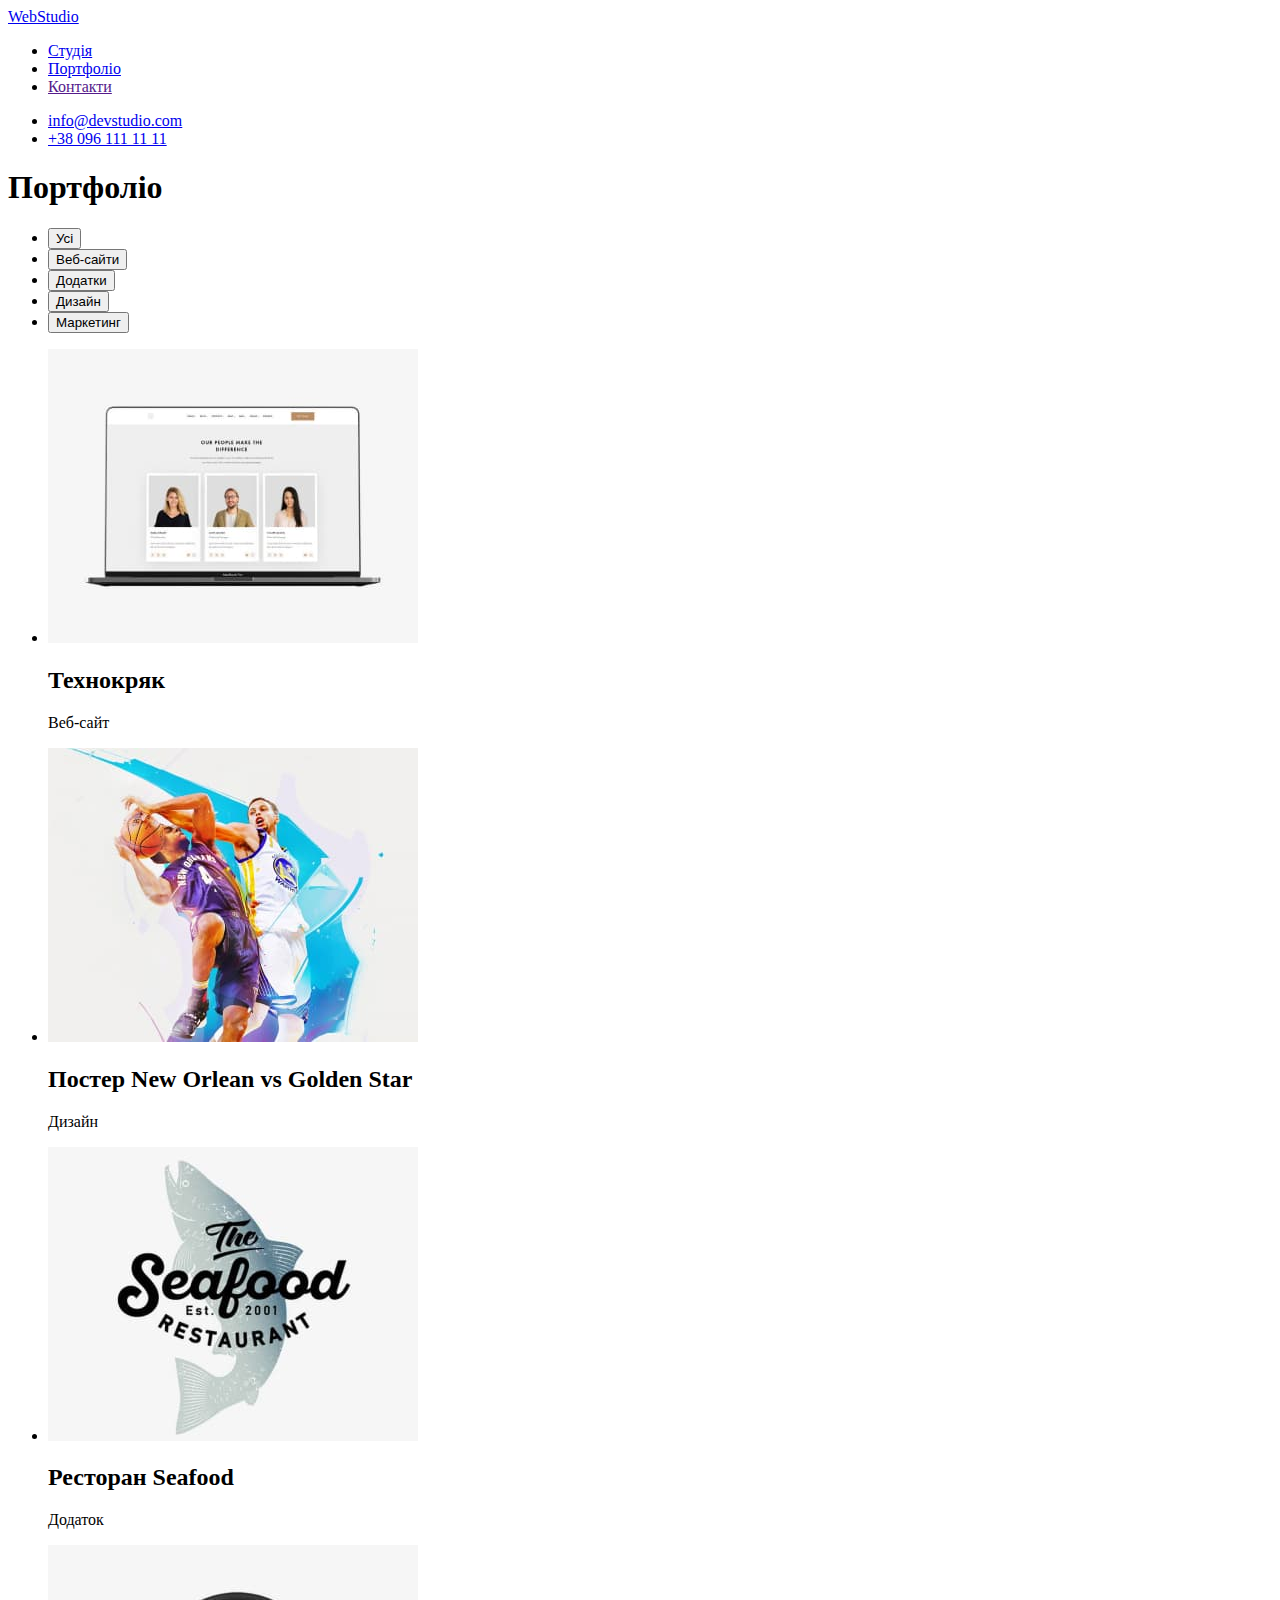
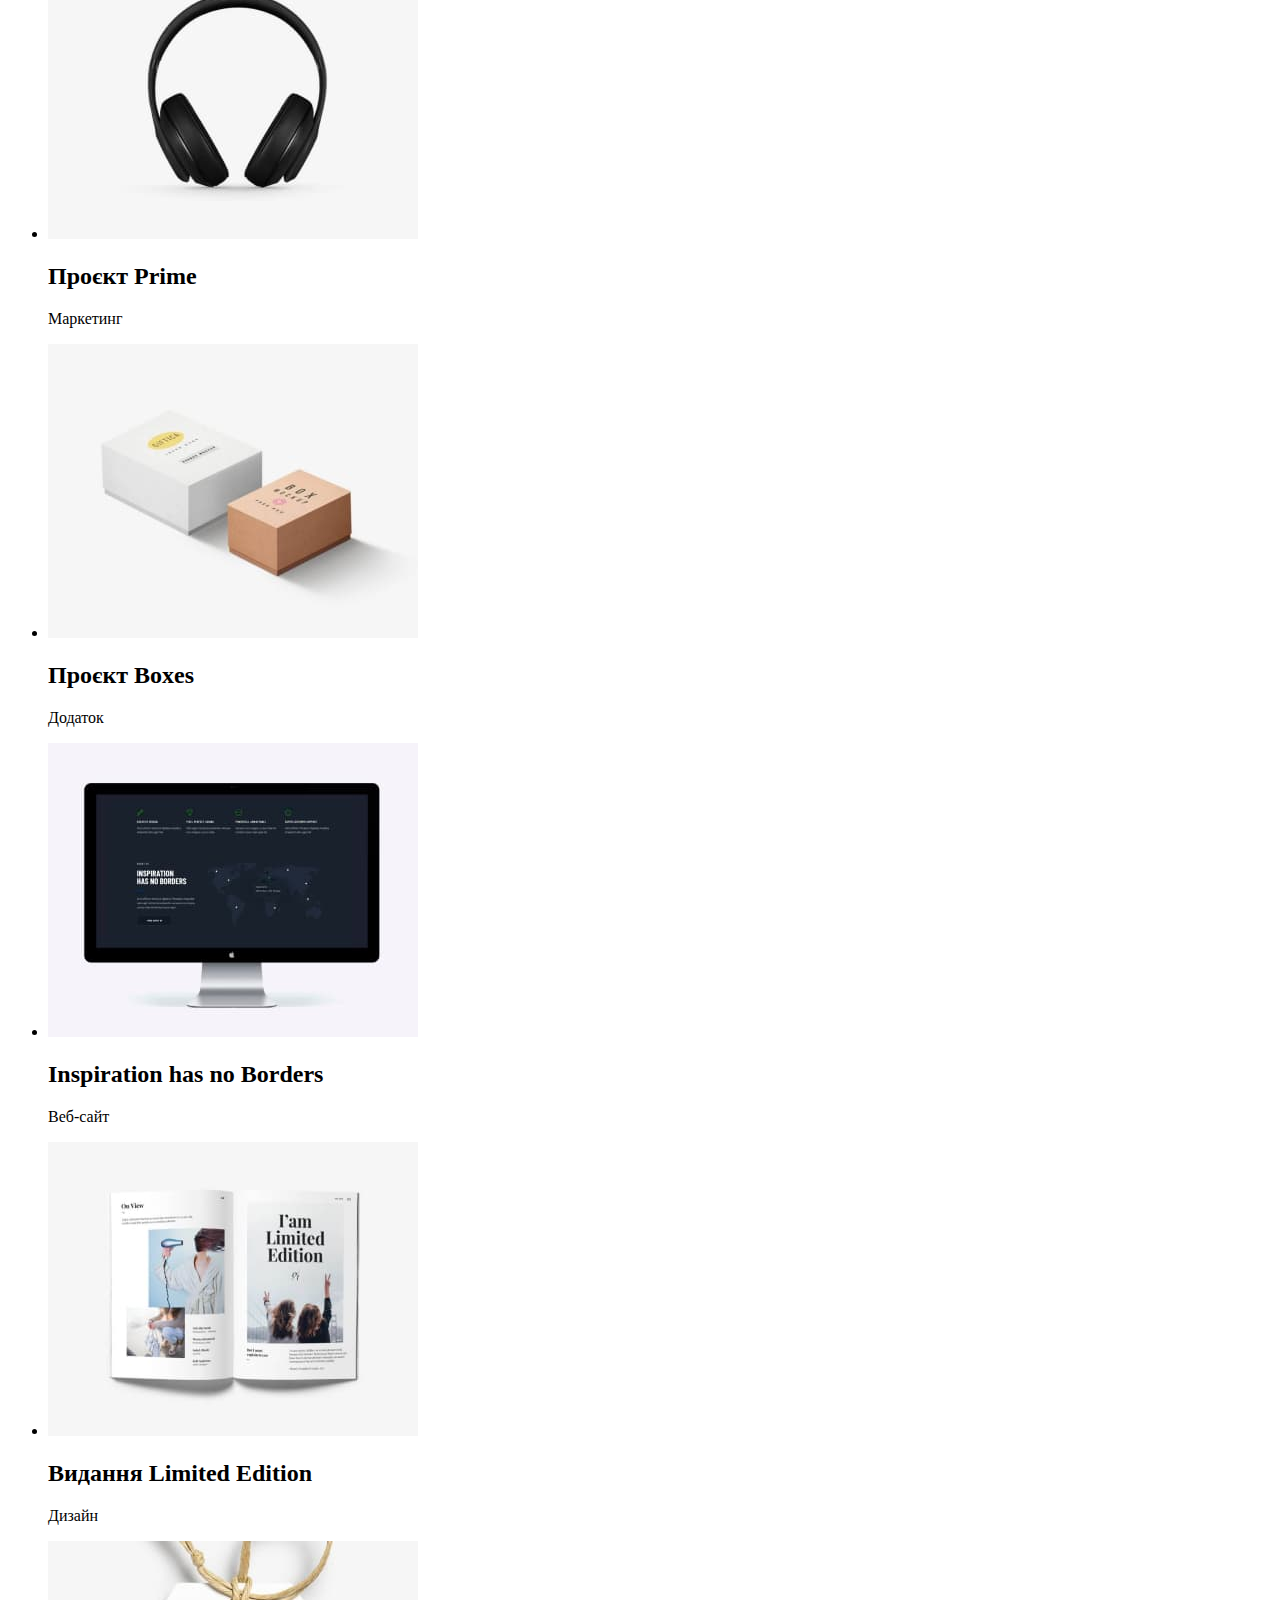
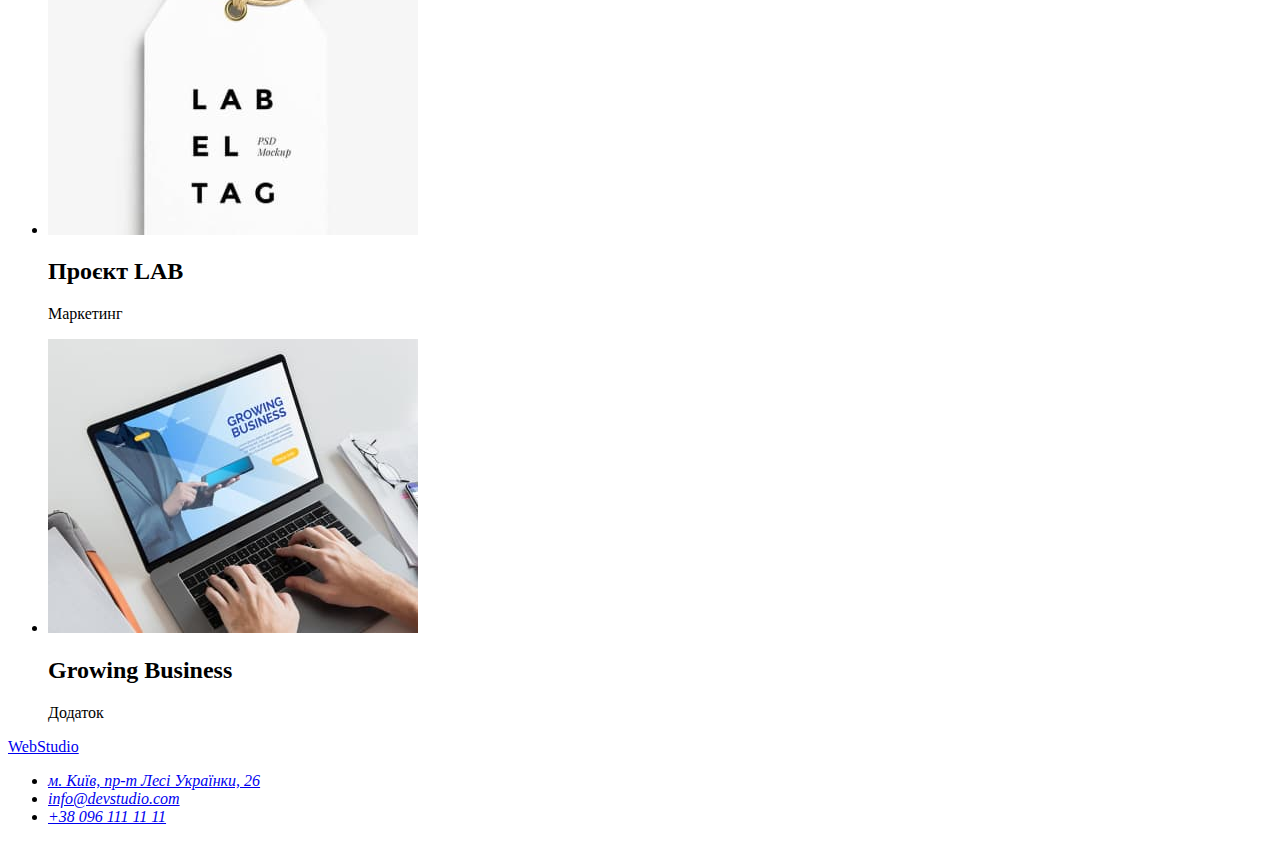
==== portfolio.html @ 7c0136b9 "створює сторінку portfolio.html і її розмітку" ====
<!DOCTYPE html>
<html lang="uk">
  <head>
    <meta charset="UTF-8" />
    <meta http-equiv="X-UA-Compatible" content="IE=edge" />
    <meta name="viewport" content="width=device-width, initial-scale=1.0" />
    <title>WebStudio</title>
    <link rel="stylesheet" href="./css/styles.css" />
    <link
      href="https://fonts.googleapis.com/css2?family=Raleway:wght@700&family=Roboto:wght@400;500;700;900&display=swap"
      rel="stylesheet"
    />
  </head>
  <body>
    <!-- Шапка сайту -->
    <header>
      <nav>
        <a href="./index.html">WebStudio</a>
        <ul>
          <li>
            <a href="./index.html">Студія</a>
          </li>
          <li>
            <a href="./portfolio.html">Портфоліо</a>
          </li>
          <li>
            <a href="">Контакти</a>
          </li>
        </ul>
      </nav>

      <ul>
        <li><a href="mailto:info@devstudio.com">info@devstudio.com</a></li>
        <li><a href="tell:+380961111111">+38 096 111 11 11</a></li>
      </ul>
    </header>

    <!-- Основний і унікальний контент -->
    <main>
      <section>
        <!-- Заголовок цієї секції буде скритий -->
        <h1>Портфоліо</h1>
        <ul>
          <li><button type="button">Усі</button></li>
          <li><button type="button">Веб-сайти</button></li>
          <li><button type="button">Додатки</button></li>
          <li><button type="button">Дизайн</button></li>
          <li><button type="button">Маркетинг</button></li>
        </ul>

        <ul>
          <li>
            <img
              src="./images/portfolio-1.jpg"
              alt="Сторінка веб-сайту на екрані лептопа"
              width="370"
              height="294"
            />
            <h2>Технокряк</h2>
            <p>Веб-сайт</p>
          </li>
          <li>
            <img
              src="./images/portfolio-2.jpg"
              alt="Два баскетболісти грають у м'яч"
              width="370"
              height="294"
            />
            <h2>Постер <span lang="en">New Orlean vs Golden Star</span></h2>
            <p>Дизайн</p>
          </li>
          <li>
            <img
              src="./images/portfolio-3.jpg"
              alt="Логотип ресторану"
              width="370"
              height="294"
            />
            <h2>Ресторан <span lang="en">Seafood</span></h2>
            <p>Додаток</p>
          </li>
          <li>
            <img
              src="./images/portfolio-4.jpg"
              alt="Навушники"
              width="370"
              height="294"
            />
            <h2>Проєкт <span lang="en">Prime</span></h2>
            <p>Маркетинг</p>
          </li>
          <li>
            <img
              src="./images/portfolio-5.jpg"
              alt="Дві коробки"
              width="370"
              height="294"
            />
            <h2>Проєкт <span lang="en">Boxes</span></h2>
            <p>Додаток</p>
          </li>
          <li>
            <img
              src="./images/portfolio-6.jpg"
              alt="Сторінка веб-сайту на моніторі"
              width="370"
              height="294"
            />
            <h2 lang="en">Inspiration has no Borders</h2>
            <p>Веб-сайт</p>
          </li>
          <li>
            <img
              src="./images/portfolio-7.jpg"
              alt="Розворот друкованого видання"
              width="370"
              height="294"
            />
            <h2>Видання <span lang="en"> Limited Edition</span></h2>
            <p>Дизайн</p>
          </li>
          <li>
            <img
              src="./images/portfolio-8.jpg"
              alt="Паперова лейба з текстом"
              width="370"
              height="294"
            />
            <h2>Проєкт <span lang="en">LAB</span></h2>
            <p>Маркетинг</p>
          </li>
          <li>
            <img
              src="./images/portfolio-9.jpg"
              alt="Сторінка додатку на екрані лептопу"
              width="370"
              height="294"
            />
            <h2 lang="en">Growing Business</h2>
            <p>Додаток</p>
          </li>
        </ul>
      </section>
    </main>
    <!-- Футер -->
    <footer>
      <a href="./index.html">WebStudio</a>
      <address>
        <ul>
          <li>
            <a
              href="https://goo.gl/maps/5jb4CAZ57KKGYozQA"
              target="_blank"
              rel="noopener noreferrer nofollow"
              >м. Київ, пр-т Лесі Українки, 26</a
            >
          </li>
          <li><a href="mailto:info@devstudio.com">info@devstudio.com</a></li>
          <li><a href="tell:+380961111111">+38 096 111 11 11</a></li>
        </ul>
      </address>
    </footer>
  </body>
</html>
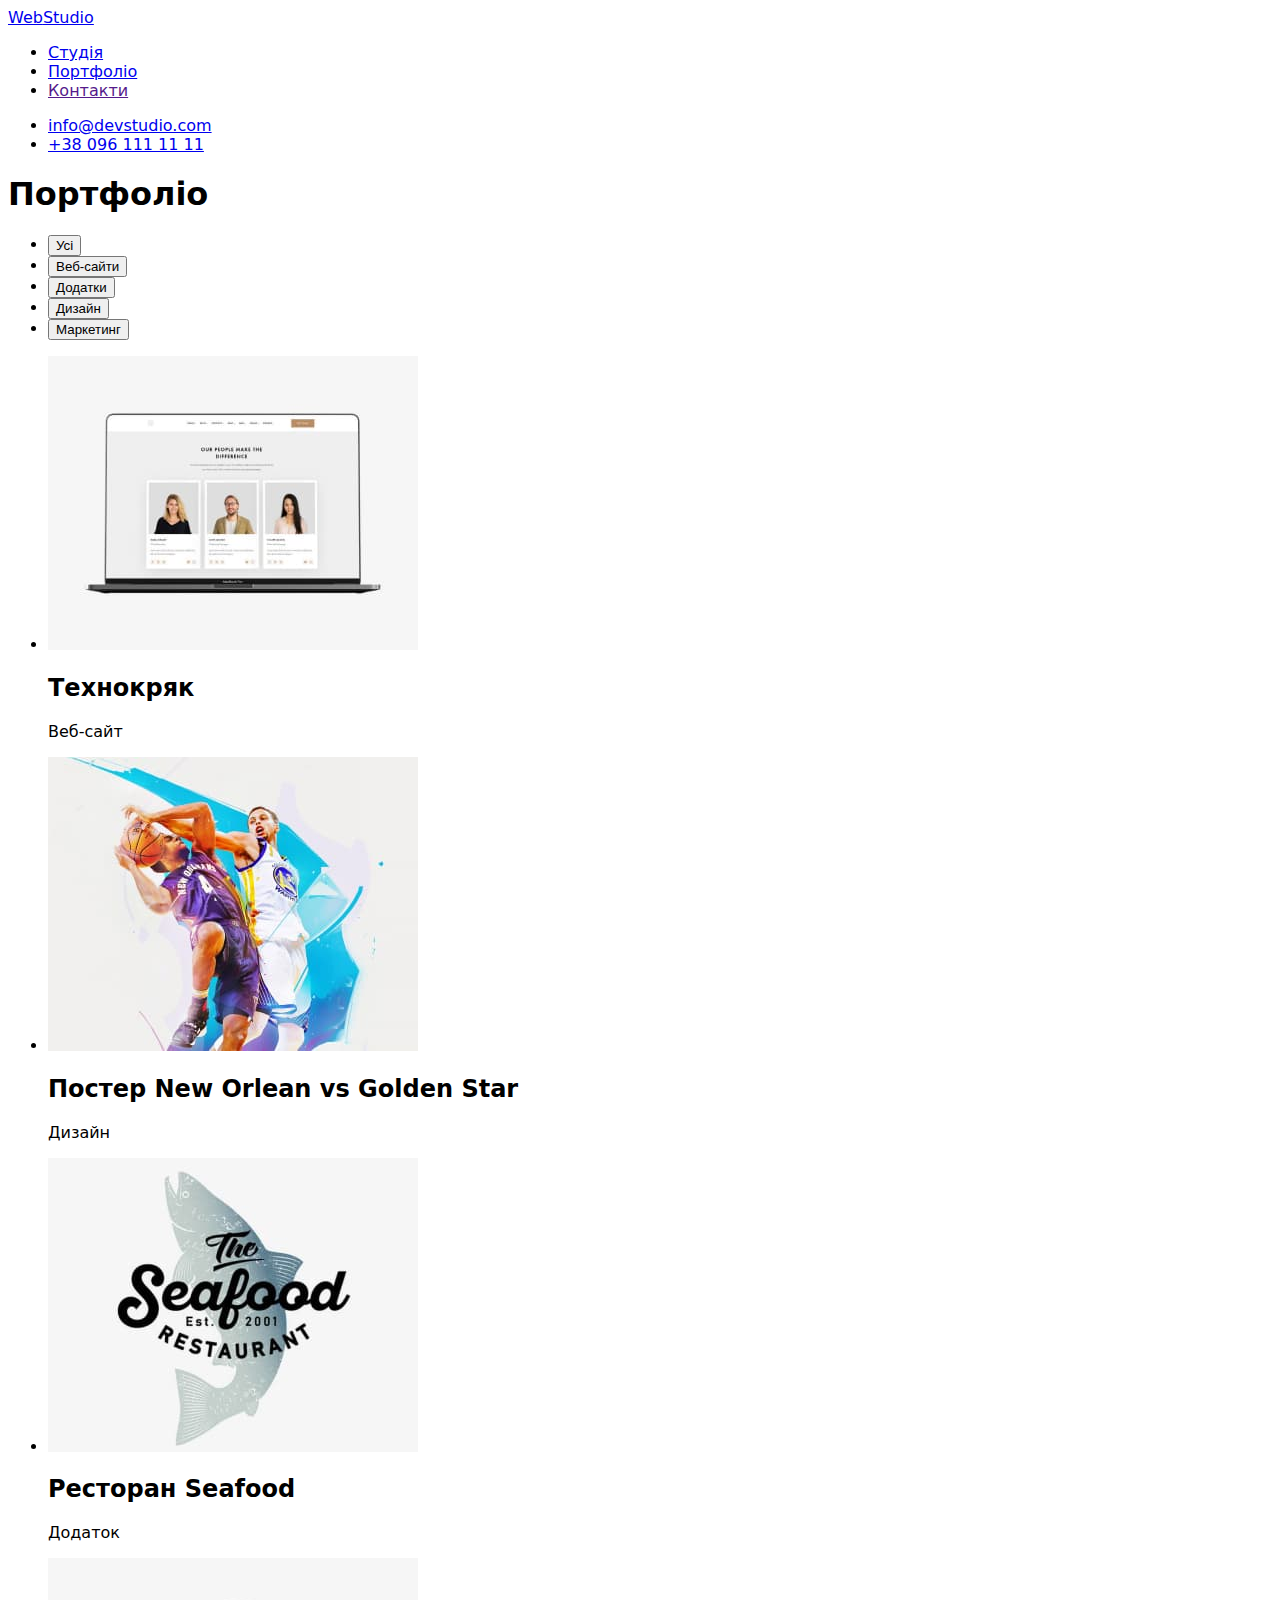
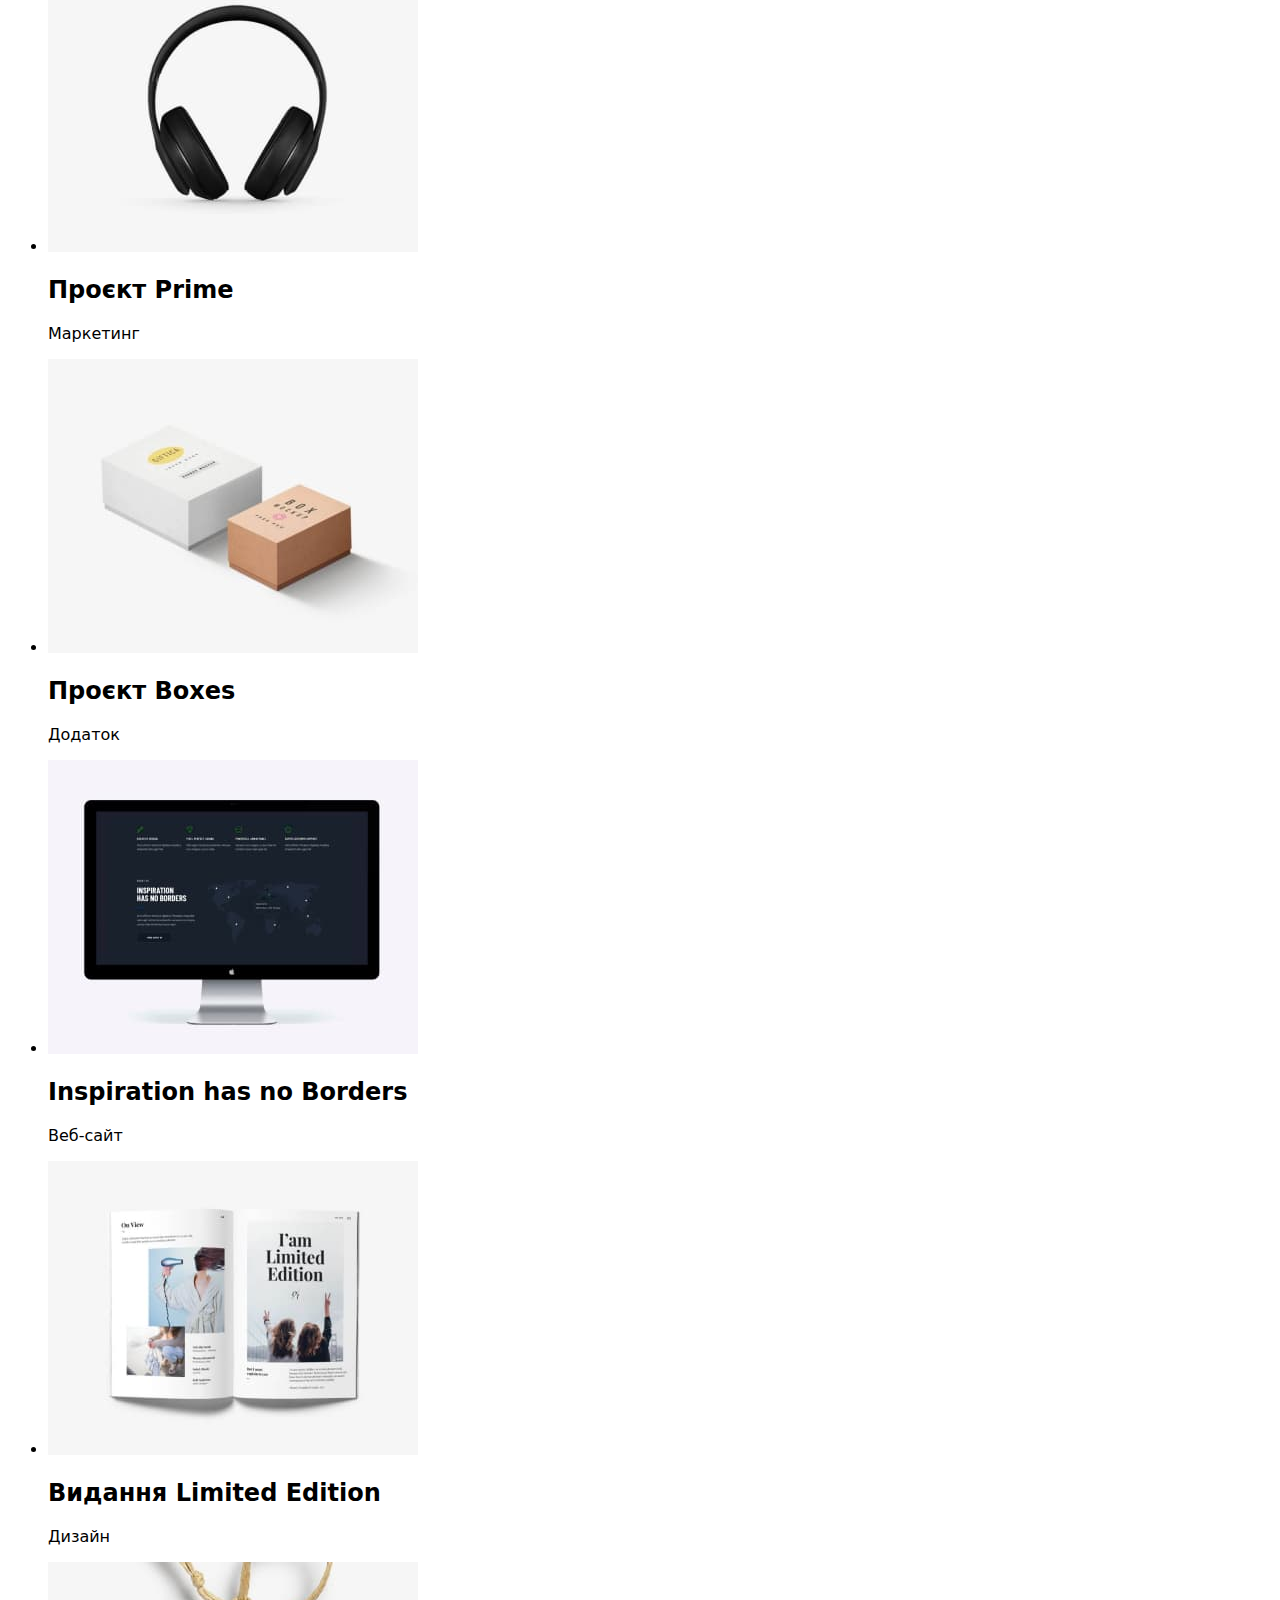
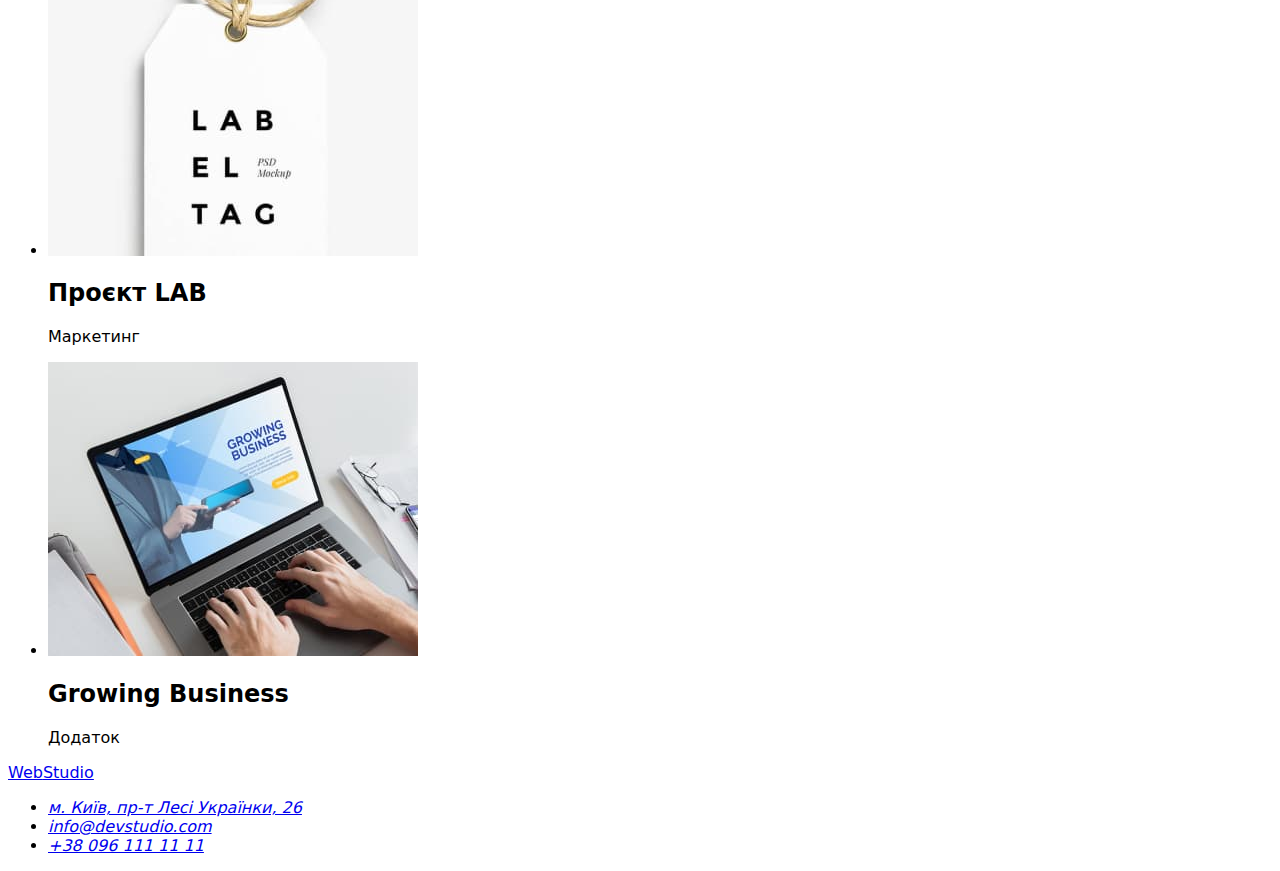
==== commit 73f90c74: "Описує розмітку класами" ====
--- a/portfolio.html
+++ b/portfolio.html
@@ -13,150 +13,192 @@
   </head>
   <body>
     <!-- Шапка сайту -->
-    <header>
+    <header class="header">
       <nav>
-        <a href="./index.html">WebStudio</a>
-        <ul>
-          <li>
-            <a href="./index.html">Студія</a>
-          </li>
-          <li>
-            <a href="./portfolio.html">Портфоліо</a>
-          </li>
-          <li>
-            <a href="">Контакти</a>
+        <a href="./index.html" class="logo link"
+          >Web<span class="logo-black">Studio</span></a
+        >
+        <ul class="site-nav list">
+          <li>
+            <a class="link" href="./index.html">Студія</a>
+          </li>
+          <li>
+            <a class="link current" href="./portfolio.html">Портфоліо</a>
+          </li>
+          <li>
+            <a class="link" href="">Контакти</a>
           </li>
         </ul>
       </nav>
 
-      <ul>
-        <li><a href="mailto:info@devstudio.com">info@devstudio.com</a></li>
-        <li><a href="tell:+380961111111">+38 096 111 11 11</a></li>
+      <ul class="contacts list">
+        <li>
+          <a class="contact-item link" href="mailto:info@devstudio.com"
+            >info@devstudio.com</a
+          >
+        </li>
+        <li>
+          <a class="contact-item link" href="tell:+380961111111"
+            >+38 096 111 11 11</a
+          >
+        </li>
       </ul>
     </header>
 
     <!-- Основний і унікальний контент -->
     <main>
-      <section>
+      <section class="section">
         <!-- Заголовок цієї секції буде скритий -->
-        <h1>Портфоліо</h1>
-        <ul>
-          <li><button type="button">Усі</button></li>
-          <li><button type="button">Веб-сайти</button></li>
-          <li><button type="button">Додатки</button></li>
-          <li><button type="button">Дизайн</button></li>
-          <li><button type="button">Маркетинг</button></li>
+        <h1 class="section-title works">Портфоліо</h1>
+        <ul class="list">
+          <li>
+            <button type="button" class="button secondary">Усі</button>
+          </li>
+          <li>
+            <button type="button" class="button secondary">Веб-сайти</button>
+          </li>
+          <li>
+            <button type="button" class="button secondary">Додатки</button>
+          </li>
+          <li>
+            <button type="button" class="button secondary">Дизайн</button>
+          </li>
+          <li>
+            <button type="button" class="button secondary">Маркетинг</button>
+          </li>
         </ul>
 
-        <ul>
-          <li>
-            <img
+        <ul class="list">
+          <li>
+            <img
+              class="img"
               src="./images/portfolio-1.jpg"
               alt="Сторінка веб-сайту на екрані лептопа"
               width="370"
               height="294"
             />
-            <h2>Технокряк</h2>
-            <p>Веб-сайт</p>
-          </li>
-          <li>
-            <img
+            <h2 class="work-title">Технокряк</h2>
+            <p class="description">Веб-сайт</p>
+          </li>
+          <li>
+            <img
+              class="img"
               src="./images/portfolio-2.jpg"
               alt="Два баскетболісти грають у м'яч"
               width="370"
               height="294"
             />
-            <h2>Постер <span lang="en">New Orlean vs Golden Star</span></h2>
-            <p>Дизайн</p>
-          </li>
-          <li>
-            <img
+            <h2 class="work-title">
+              Постер <span lang="en">New Orlean vs Golden Star</span>
+            </h2>
+            <p class="description">Дизайн</p>
+          </li>
+          <li>
+            <img
+              class="img"
               src="./images/portfolio-3.jpg"
               alt="Логотип ресторану"
               width="370"
               height="294"
             />
-            <h2>Ресторан <span lang="en">Seafood</span></h2>
-            <p>Додаток</p>
-          </li>
-          <li>
-            <img
+            <h2 class="work-title">Ресторан <span lang="en">Seafood</span></h2>
+            <p class="description">Додаток</p>
+          </li>
+          <li>
+            <img
+              class="img"
               src="./images/portfolio-4.jpg"
               alt="Навушники"
               width="370"
               height="294"
             />
-            <h2>Проєкт <span lang="en">Prime</span></h2>
-            <p>Маркетинг</p>
-          </li>
-          <li>
-            <img
+            <h2 class="work-title">Проєкт <span lang="en">Prime</span></h2>
+            <p class="description">Маркетинг</p>
+          </li>
+          <li>
+            <img
+              class="img"
               src="./images/portfolio-5.jpg"
               alt="Дві коробки"
               width="370"
               height="294"
             />
-            <h2>Проєкт <span lang="en">Boxes</span></h2>
-            <p>Додаток</p>
-          </li>
-          <li>
-            <img
+            <h2 class="work-title">Проєкт <span lang="en">Boxes</span></h2>
+            <p class="description">Додаток</p>
+          </li>
+          <li>
+            <img
+              class="img"
               src="./images/portfolio-6.jpg"
               alt="Сторінка веб-сайту на моніторі"
               width="370"
               height="294"
             />
-            <h2 lang="en">Inspiration has no Borders</h2>
-            <p>Веб-сайт</p>
-          </li>
-          <li>
-            <img
+            <h2 class="work-title" lang="en">Inspiration has no Borders</h2>
+            <p class="description">Веб-сайт</p>
+          </li>
+          <li>
+            <img
+              class="img"
               src="./images/portfolio-7.jpg"
               alt="Розворот друкованого видання"
               width="370"
               height="294"
             />
-            <h2>Видання <span lang="en"> Limited Edition</span></h2>
-            <p>Дизайн</p>
-          </li>
-          <li>
-            <img
+            <h2 class="work-title">
+              Видання <span lang="en"> Limited Edition</span>
+            </h2>
+            <p class="description">Дизайн</p>
+          </li>
+          <li>
+            <img
+              class="img"
               src="./images/portfolio-8.jpg"
               alt="Паперова лейба з текстом"
               width="370"
               height="294"
             />
-            <h2>Проєкт <span lang="en">LAB</span></h2>
-            <p>Маркетинг</p>
-          </li>
-          <li>
-            <img
+            <h2 class="work-title">Проєкт <span lang="en">LAB</span></h2>
+            <p class="description">Маркетинг</p>
+          </li>
+          <li>
+            <img
+              class="img"
               src="./images/portfolio-9.jpg"
               alt="Сторінка додатку на екрані лептопу"
               width="370"
               height="294"
             />
-            <h2 lang="en">Growing Business</h2>
-            <p>Додаток</p>
+            <h2 class="work-title" lang="en">Growing Business</h2>
+            <p class="description">Додаток</p>
           </li>
         </ul>
       </section>
     </main>
     <!-- Футер -->
-    <footer>
-      <a href="./index.html">WebStudio</a>
-      <address>
-        <ul>
-          <li>
+    <footer class="footer">
+      <a href="./index.html" class="logo link"
+        >Web<span class="logo-white">Studio</span></a
+      >
+      <address class="address">
+        <ul class="list">
+          <li class="address-item primary">
             <a
+              class="link"
               href="https://goo.gl/maps/5jb4CAZ57KKGYozQA"
               target="_blank"
               rel="noopener noreferrer nofollow"
               >м. Київ, пр-т Лесі Українки, 26</a
             >
           </li>
-          <li><a href="mailto:info@devstudio.com">info@devstudio.com</a></li>
-          <li><a href="tell:+380961111111">+38 096 111 11 11</a></li>
+          <li class="address-item secondary">
+            <a class="link" href="mailto:info@devstudio.com"
+              >info@devstudio.com</a
+            >
+          </li>
+          <li class="address-item secondary">
+            <a class="link" href="tell:+380961111111">+38 096 111 11 11</a>
+          </li>
         </ul>
       </address>
     </footer>
--- a/css/styles.css
+++ b/css/styles.css
@@ -0,0 +1,4 @@
+body {
+  font-family: system-ui, -apple-system, BlinkMacSystemFont, "Segoe UI", Roboto,
+    Oxygen, Ubuntu, Cantarell, "Open Sans", "Helvetica Neue", sans-serif;
+}
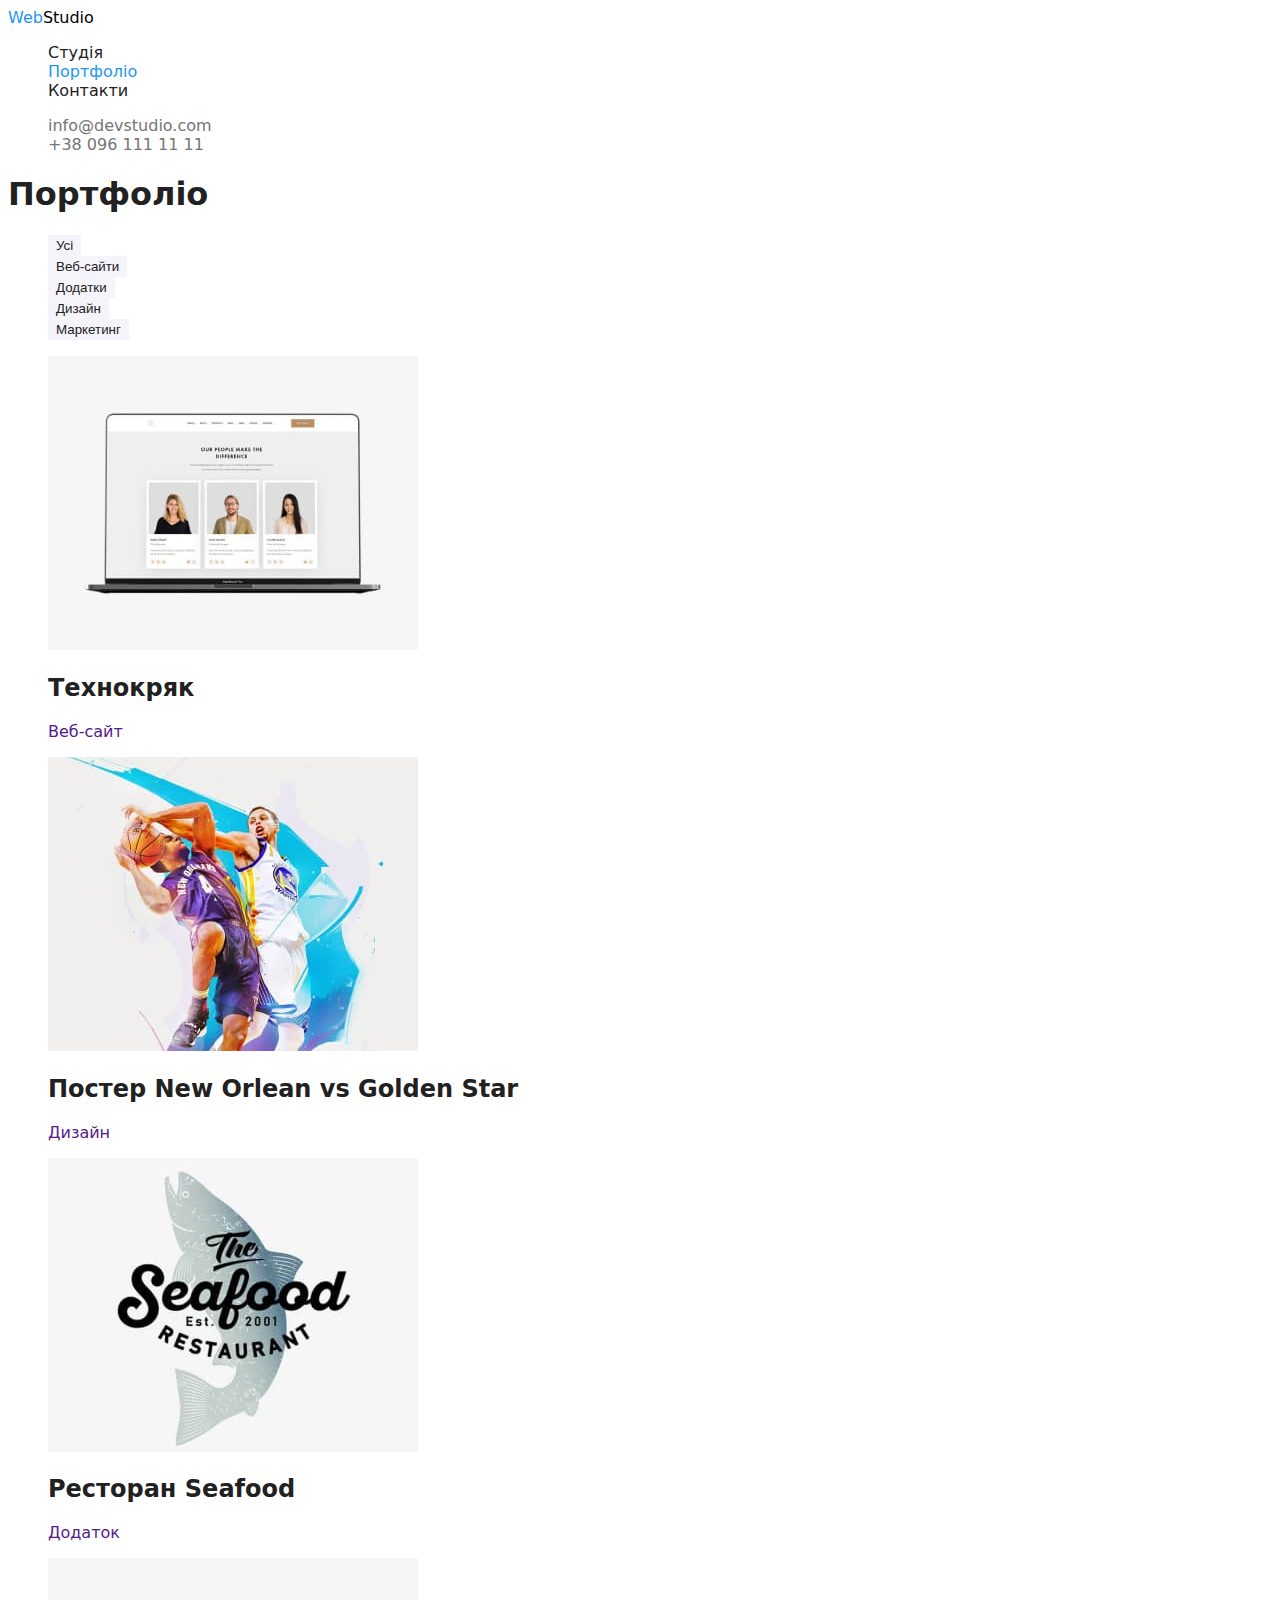
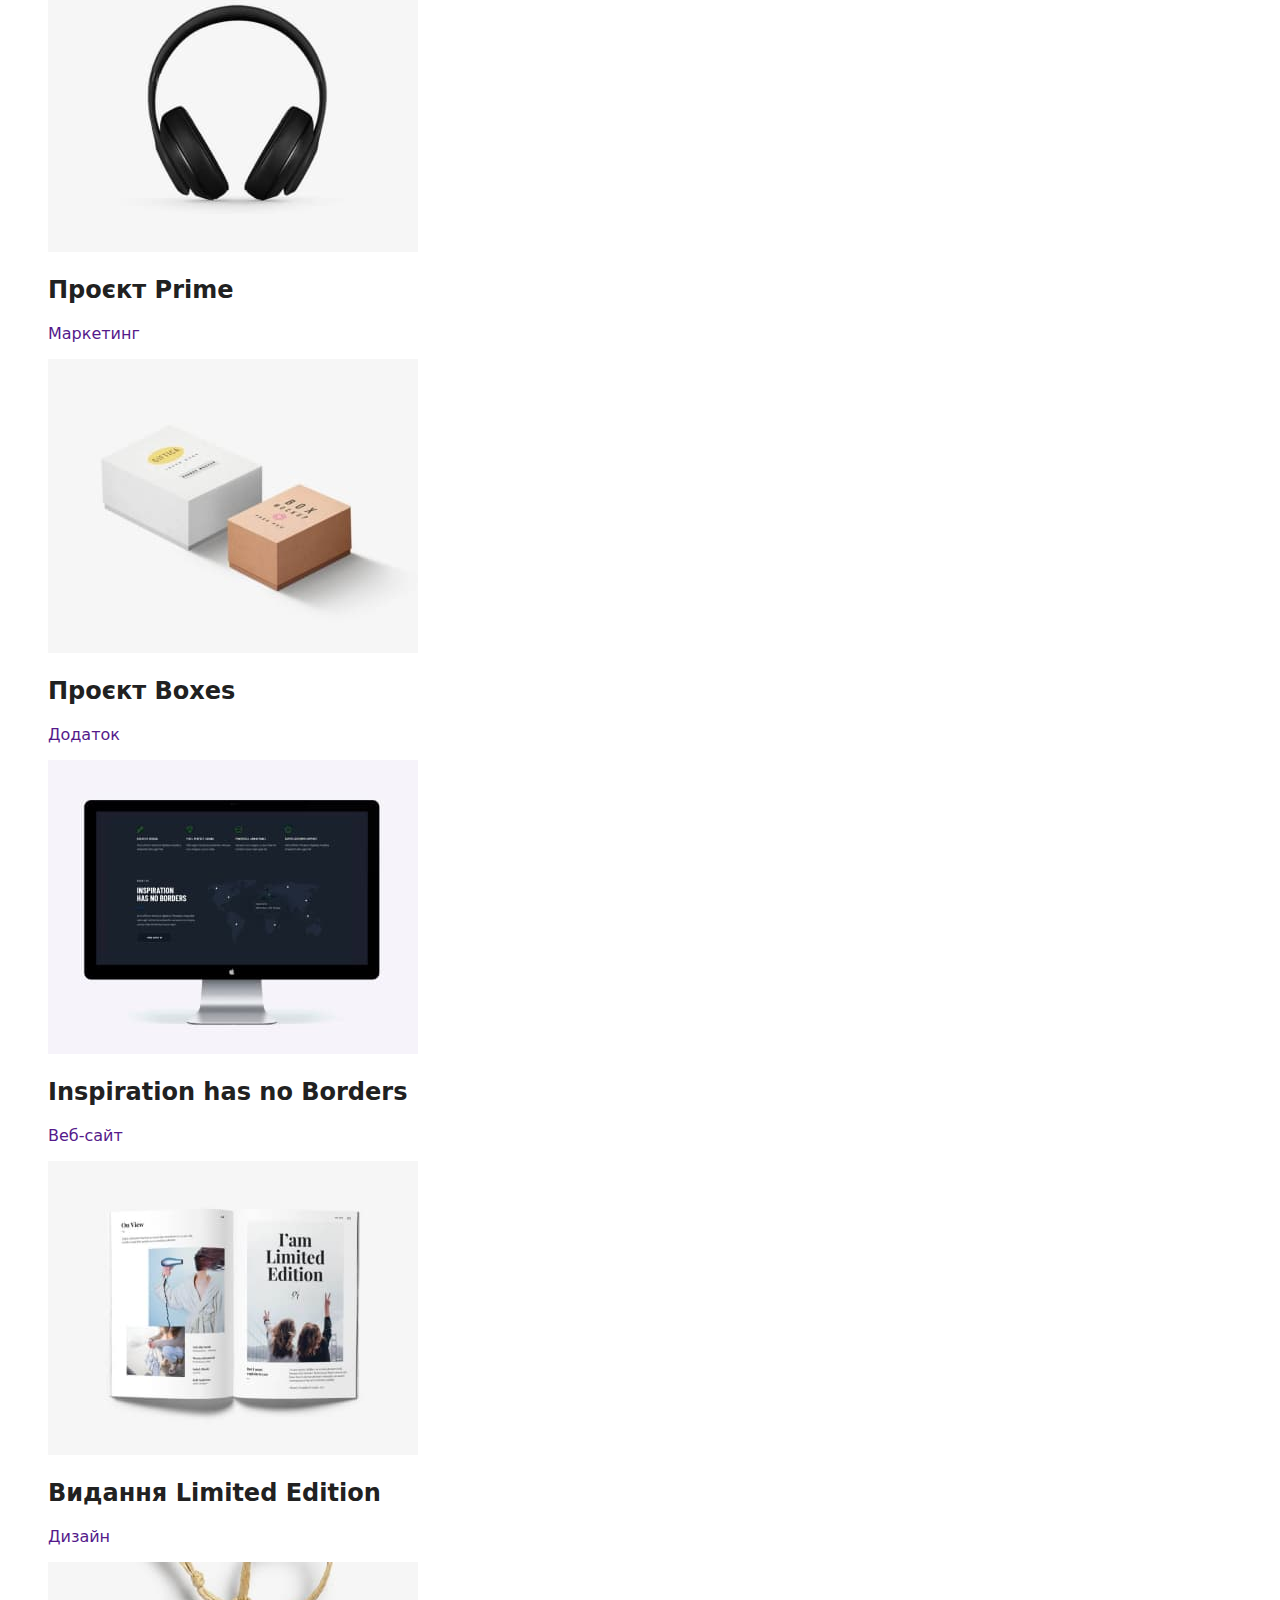
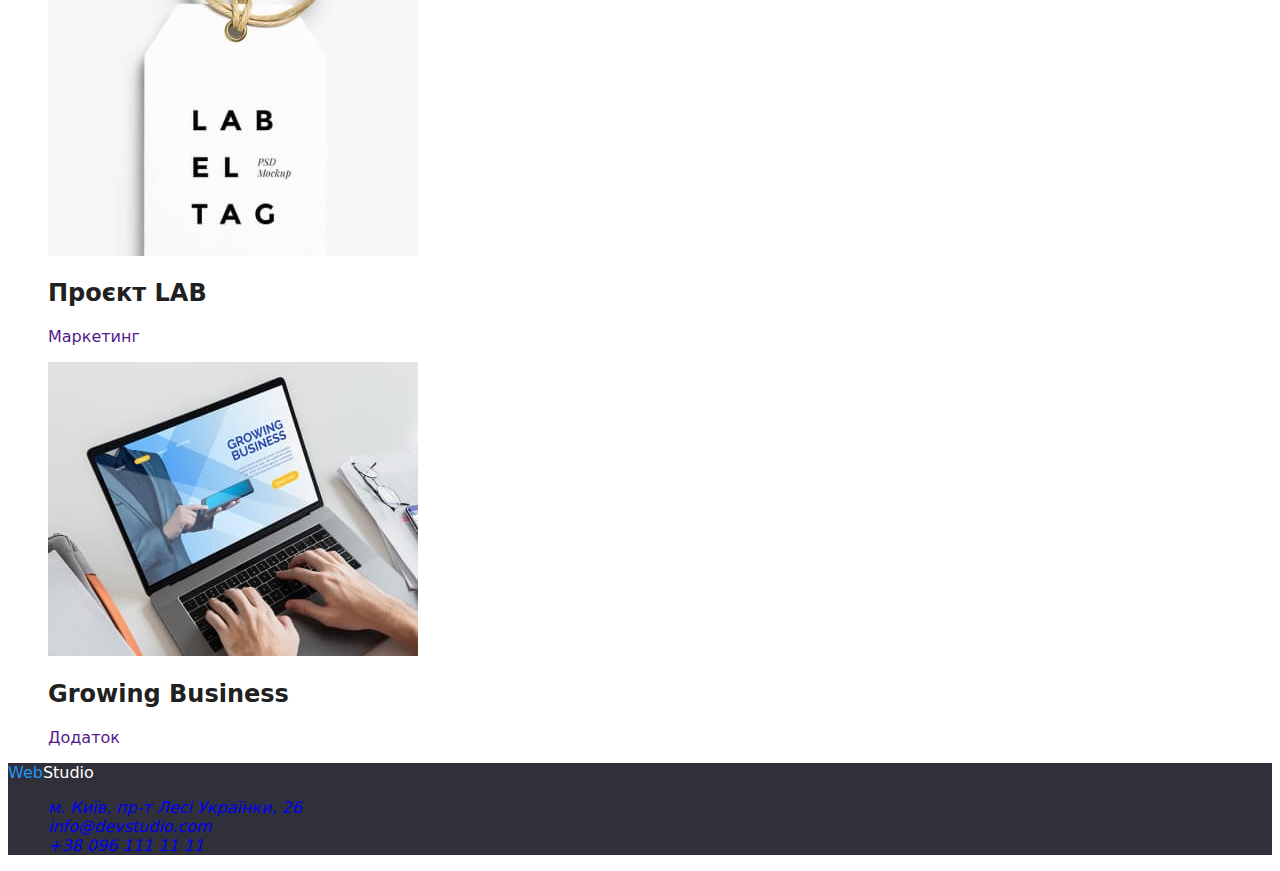
==== commit 3ba81df1: "Описує класами розмітку" ====
--- a/portfolio.html
+++ b/portfolio.html
@@ -5,11 +5,11 @@
     <meta http-equiv="X-UA-Compatible" content="IE=edge" />
     <meta name="viewport" content="width=device-width, initial-scale=1.0" />
     <title>WebStudio</title>
-    <link rel="stylesheet" href="./css/styles.css" />
     <link
       href="https://fonts.googleapis.com/css2?family=Raleway:wght@700&family=Roboto:wght@400;500;700;900&display=swap"
       rel="stylesheet"
     />
+    <link rel="stylesheet" href="./css/styles.css" />
   </head>
   <body>
     <!-- Шапка сайту -->
@@ -50,7 +50,7 @@
       <section class="section">
         <!-- Заголовок цієї секції буде скритий -->
         <h1 class="section-title works">Портфоліо</h1>
-        <ul class="list">
+        <ul class="filter list">
           <li>
             <button type="button" class="button secondary">Усі</button>
           </li>
@@ -70,107 +70,127 @@
 
         <ul class="list">
           <li>
-            <img
-              class="img"
-              src="./images/portfolio-1.jpg"
-              alt="Сторінка веб-сайту на екрані лептопа"
-              width="370"
-              height="294"
-            />
-            <h2 class="work-title">Технокряк</h2>
-            <p class="description">Веб-сайт</p>
-          </li>
-          <li>
-            <img
-              class="img"
-              src="./images/portfolio-2.jpg"
-              alt="Два баскетболісти грають у м'яч"
-              width="370"
-              height="294"
-            />
-            <h2 class="work-title">
-              Постер <span lang="en">New Orlean vs Golden Star</span>
-            </h2>
-            <p class="description">Дизайн</p>
-          </li>
-          <li>
-            <img
-              class="img"
-              src="./images/portfolio-3.jpg"
-              alt="Логотип ресторану"
-              width="370"
-              height="294"
-            />
-            <h2 class="work-title">Ресторан <span lang="en">Seafood</span></h2>
-            <p class="description">Додаток</p>
-          </li>
-          <li>
-            <img
-              class="img"
-              src="./images/portfolio-4.jpg"
-              alt="Навушники"
-              width="370"
-              height="294"
-            />
-            <h2 class="work-title">Проєкт <span lang="en">Prime</span></h2>
-            <p class="description">Маркетинг</p>
-          </li>
-          <li>
-            <img
-              class="img"
-              src="./images/portfolio-5.jpg"
-              alt="Дві коробки"
-              width="370"
-              height="294"
-            />
-            <h2 class="work-title">Проєкт <span lang="en">Boxes</span></h2>
-            <p class="description">Додаток</p>
-          </li>
-          <li>
-            <img
-              class="img"
-              src="./images/portfolio-6.jpg"
-              alt="Сторінка веб-сайту на моніторі"
-              width="370"
-              height="294"
-            />
-            <h2 class="work-title" lang="en">Inspiration has no Borders</h2>
-            <p class="description">Веб-сайт</p>
-          </li>
-          <li>
-            <img
-              class="img"
-              src="./images/portfolio-7.jpg"
-              alt="Розворот друкованого видання"
-              width="370"
-              height="294"
-            />
-            <h2 class="work-title">
-              Видання <span lang="en"> Limited Edition</span>
-            </h2>
-            <p class="description">Дизайн</p>
-          </li>
-          <li>
-            <img
-              class="img"
-              src="./images/portfolio-8.jpg"
-              alt="Паперова лейба з текстом"
-              width="370"
-              height="294"
-            />
-            <h2 class="work-title">Проєкт <span lang="en">LAB</span></h2>
-            <p class="description">Маркетинг</p>
-          </li>
-          <li>
-            <img
-              class="img"
-              src="./images/portfolio-9.jpg"
-              alt="Сторінка додатку на екрані лептопу"
-              width="370"
-              height="294"
-            />
-            <h2 class="work-title" lang="en">Growing Business</h2>
-            <p class="description">Додаток</p>
+            <a href="" class="link">
+              <img
+                class="img"
+                src="./images/portfolio-1.jpg"
+                alt="Сторінка веб-сайту на екрані лептопа"
+                width="370"
+                height="294"
+              />
+              <h2 class="work-title">Технокряк</h2>
+              <p class="work-description">Веб-сайт</p></a
+            >
+          </li>
+          <li>
+            <a href="" class="link"
+              ><img
+                class="img"
+                src="./images/portfolio-2.jpg"
+                alt="Два баскетболісти грають у м'яч"
+                width="370"
+                height="294"
+              />
+              <h2 class="work-title">
+                Постер <span lang="en">New Orlean vs Golden Star</span>
+              </h2>
+              <p class="work-description">Дизайн</p></a
+            >
+          </li>
+          <li>
+            <a href="" class="link"
+              ><img
+                class="img"
+                src="./images/portfolio-3.jpg"
+                alt="Логотип ресторану"
+                width="370"
+                height="294"
+              />
+              <h2 class="work-title">
+                Ресторан <span lang="en">Seafood</span>
+              </h2>
+              <p class="work-description">Додаток</p></a
+            >
+          </li>
+          <li>
+            <a href="" class="link"
+              ><img
+                class="img"
+                src="./images/portfolio-4.jpg"
+                alt="Навушники"
+                width="370"
+                height="294"
+              />
+              <h2 class="work-title">Проєкт <span lang="en">Prime</span></h2>
+              <p class="work-description">Маркетинг</p></a
+            >
+          </li>
+          <li>
+            <a href="" class="link"
+              ><img
+                class="img"
+                src="./images/portfolio-5.jpg"
+                alt="Дві коробки"
+                width="370"
+                height="294"
+              />
+              <h2 class="work-title">Проєкт <span lang="en">Boxes</span></h2>
+              <p class="work-description">Додаток</p></a
+            >
+          </li>
+          <li>
+            <a href="" class="link"
+              ><img
+                class="img"
+                src="./images/portfolio-6.jpg"
+                alt="Сторінка веб-сайту на моніторі"
+                width="370"
+                height="294"
+              />
+              <h2 class="work-title" lang="en">Inspiration has no Borders</h2>
+              <p class="work-description">Веб-сайт</p></a
+            >
+          </li>
+          <li>
+            <a href="" class="link"
+              ><img
+                class="img"
+                src="./images/portfolio-7.jpg"
+                alt="Розворот друкованого видання"
+                width="370"
+                height="294"
+              />
+              <h2 class="work-title">
+                Видання <span lang="en"> Limited Edition</span>
+              </h2>
+              <p class="work-description">Дизайн</p></a
+            >
+          </li>
+          <li>
+            <a href="" class="link"
+              ><img
+                class="img"
+                src="./images/portfolio-8.jpg"
+                alt="Паперова лейба з текстом"
+                width="370"
+                height="294"
+              />
+              <h2 class="work-title">Проєкт <span lang="en">LAB</span></h2>
+              <p class="work-description">Маркетинг</p></a
+            >
+          </li>
+          <li>
+            <a href="" class="link"
+              ><img
+                class="img"
+                src="./images/portfolio-9.jpg"
+                alt="Сторінка додатку на екрані лептопу"
+                width="370"
+                height="294"
+              />
+              <h2 class="work-title" lang="en">Growing Business</h2>
+              <p class="work-description">Додаток</p></a
+            >
           </li>
         </ul>
       </section>
@@ -182,22 +202,24 @@
       >
       <address class="address">
         <ul class="list">
-          <li class="address-item primary">
+          <li class="address-item">
             <a
-              class="link"
+              class="primary link"
               href="https://goo.gl/maps/5jb4CAZ57KKGYozQA"
               target="_blank"
               rel="noopener noreferrer nofollow"
               >м. Київ, пр-т Лесі Українки, 26</a
             >
           </li>
-          <li class="address-item secondary">
-            <a class="link" href="mailto:info@devstudio.com"
+          <li class="address-item">
+            <a class="secondary link" href="mailto:info@devstudio.com"
               >info@devstudio.com</a
             >
           </li>
-          <li class="address-item secondary">
-            <a class="link" href="tell:+380961111111">+38 096 111 11 11</a>
+          <li class="address-item">
+            <a class="secondary link" href="tell:+380961111111"
+              >+38 096 111 11 11</a
+            >
           </li>
         </ul>
       </address>
--- a/css/styles.css
+++ b/css/styles.css
@@ -1,4 +1,129 @@
+:root {
+  --header-bg: #ffffff;
+  --header-frame: #ececec;
+  --logo-black: #000000;
+  --primary-text-color: #757575;
+  --secondary-text-color: #212121;
+  --accent-color: #2196f3;
+  /* --primary-bg: #f5f5f5; */
+  --secondary-bg: #f5f4fa;
+  --container-bg: #eeeeee;
+  --footer-bg: #2f303a;
+  --text-footer-color: rgba(255, 255, 255, 0.6);
+}
+
 body {
   font-family: system-ui, -apple-system, BlinkMacSystemFont, "Segoe UI", Roboto,
     Oxygen, Ubuntu, Cantarell, "Open Sans", "Helvetica Neue", sans-serif;
+  color: var(--primary-text-color);
+  background-color: var(--header-bg);
 }
+
+.header {
+  background-color: var(--header-bg);
+}
+
+.list {
+  list-style: none;
+}
+
+.link {
+  text-decoration: none;
+}
+
+.logo {
+  color: var(--accent-color);
+}
+
+.logo-black {
+  color: var(--logo-black);
+}
+
+.logo-white {
+  color: var(--header-bg);
+}
+
+.site-nav .link {
+  color: var(--secondary-text-color);
+}
+
+.site-nav .link:hover,
+.site-nav .link:focus {
+  color: var(--accent-color);
+}
+
+.site-nav .current {
+  color: var(--accent-color);
+}
+
+.contacts .contact-item {
+  color: var(--primary-text-color);
+}
+
+.contacts .contact-item:hover,
+.contacts .contact-item:focus {
+  color: var(--accent-color);
+}
+
+.hero {
+  background-color: var(--footer-bg);
+}
+
+.hero .title {
+  color: var(--header-bg);
+}
+
+.button {
+  border-color: transparent;
+}
+
+.button.primary {
+  background-color: var(--accent-color);
+  color: var(--header-bg);
+}
+
+.button.secondary {
+  background-color: var(--secondary-bg);
+  color: var(--secondary-text-color);
+}
+
+.button.secondary:hover {
+  background-color: var(--accent-color);
+  color: var(--header-bg);
+}
+
+.section {
+  background-color: var(--header-bg);
+}
+
+.section-title {
+  color: var(--secondary-text-color);
+}
+
+.section .title {
+  color: var(--secondary-text-color);
+}
+
+.section.team {
+  background-color: var(--secondary-bg);
+}
+
+.team-item {
+  background-color: var(--header-bg);
+}
+
+.name {
+  color: var(--secondary-text-color);
+}
+
+.footer {
+  background-color: var(--footer-bg);
+}
+
+.img {
+  background-color: var(--container-bg);
+}
+
+.work-title {
+  color: var(--secondary-text-color);
+}
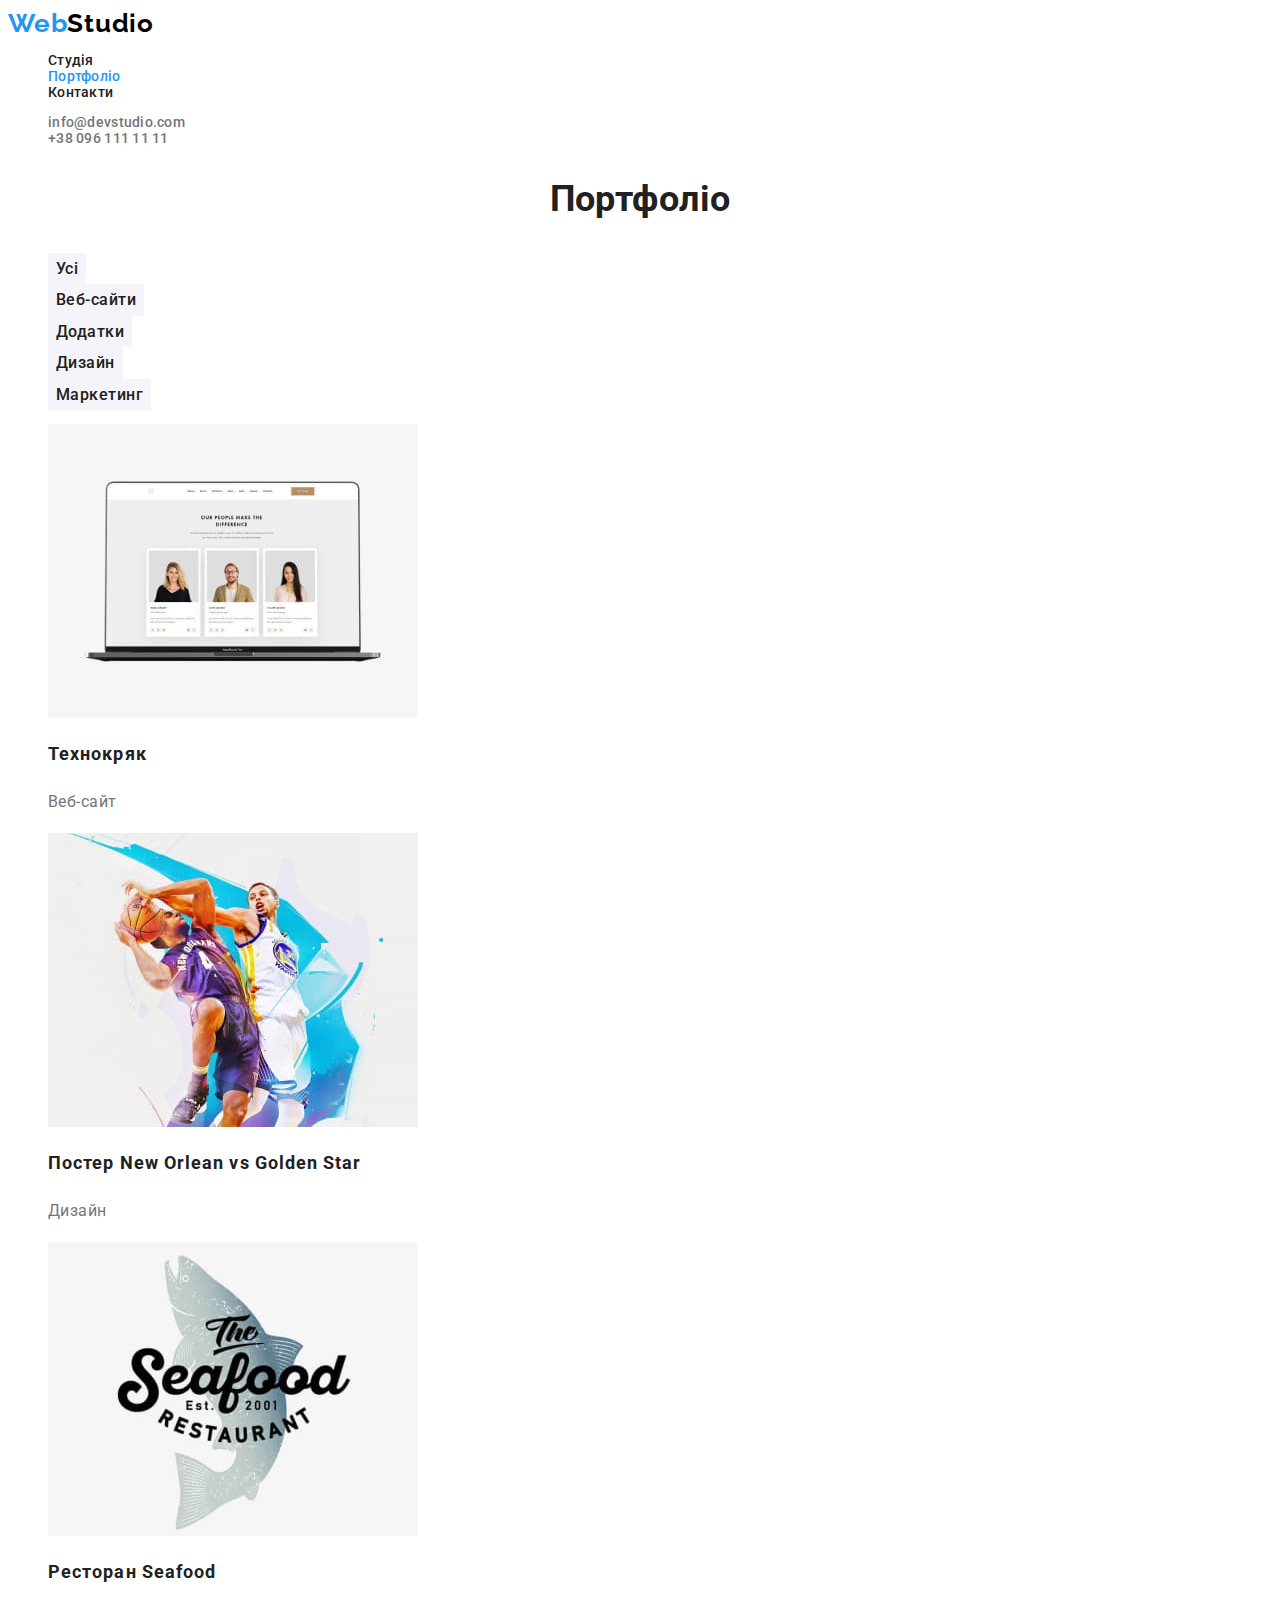
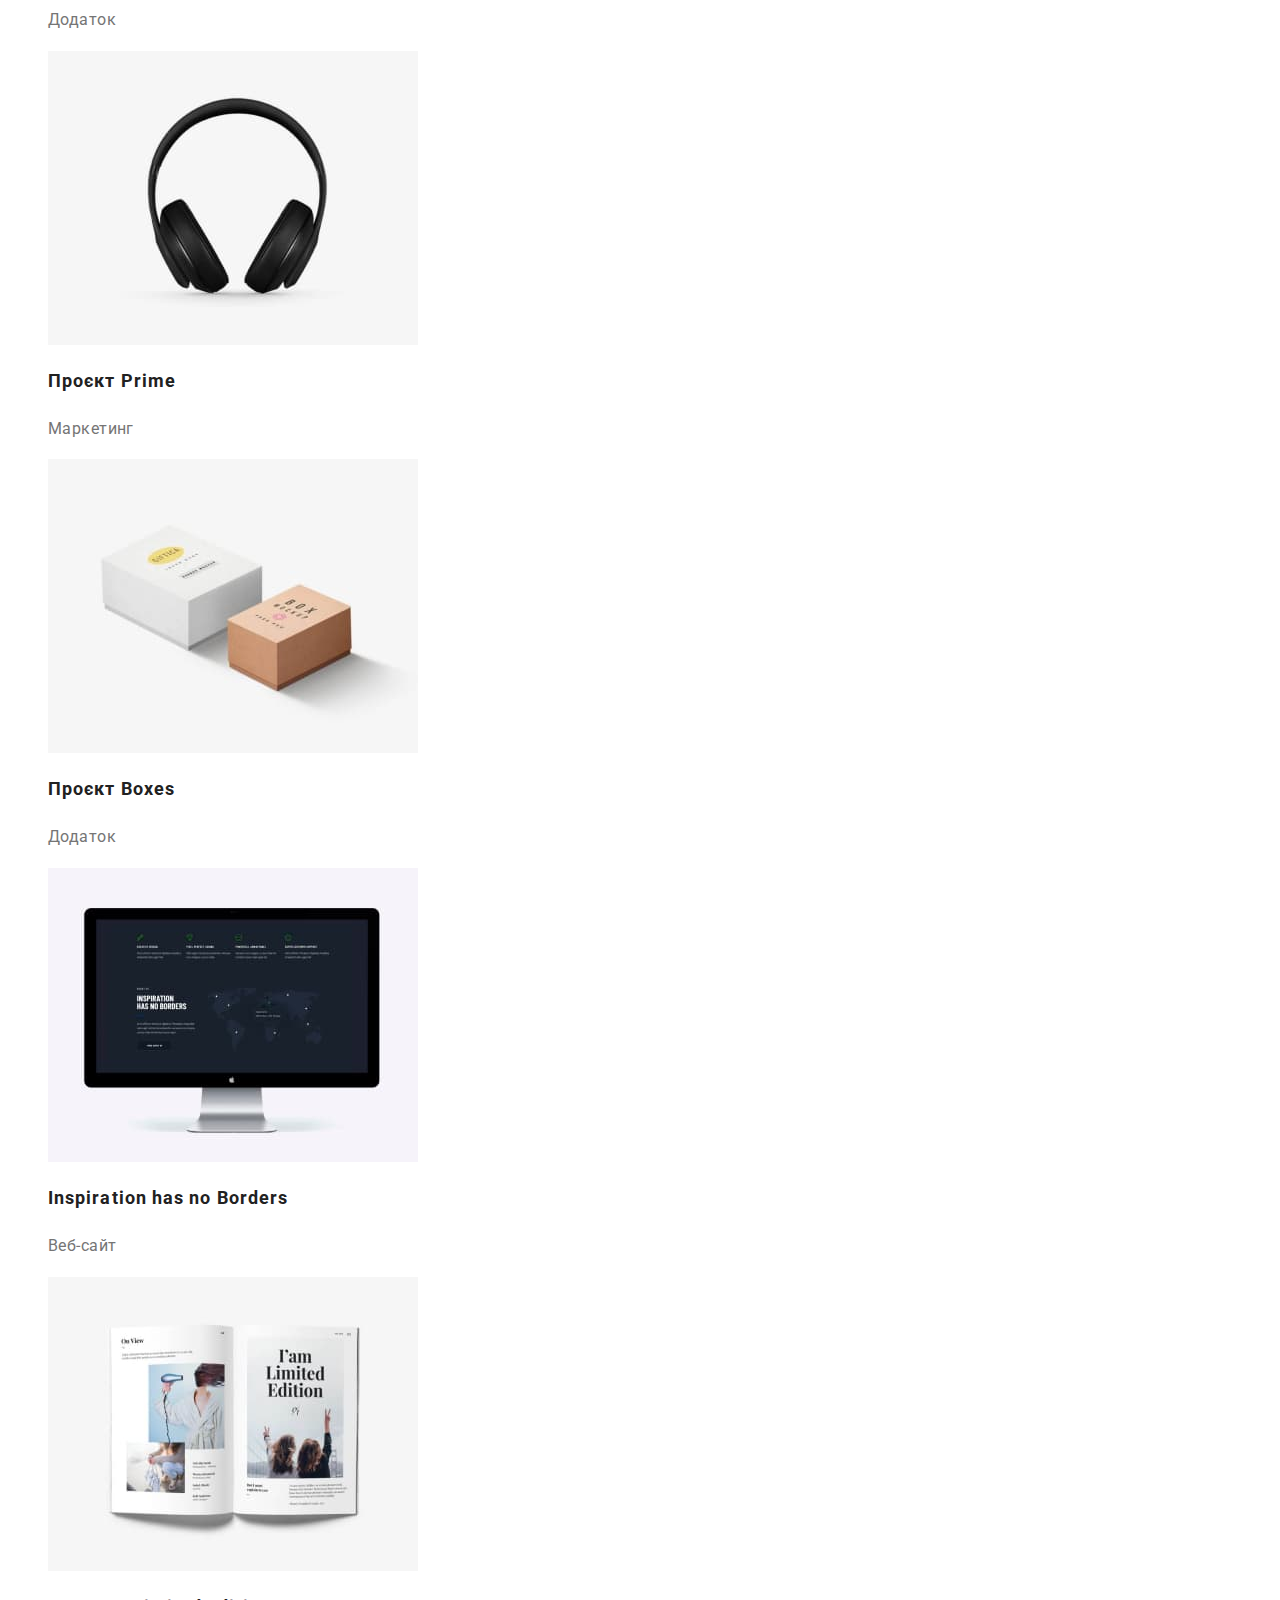
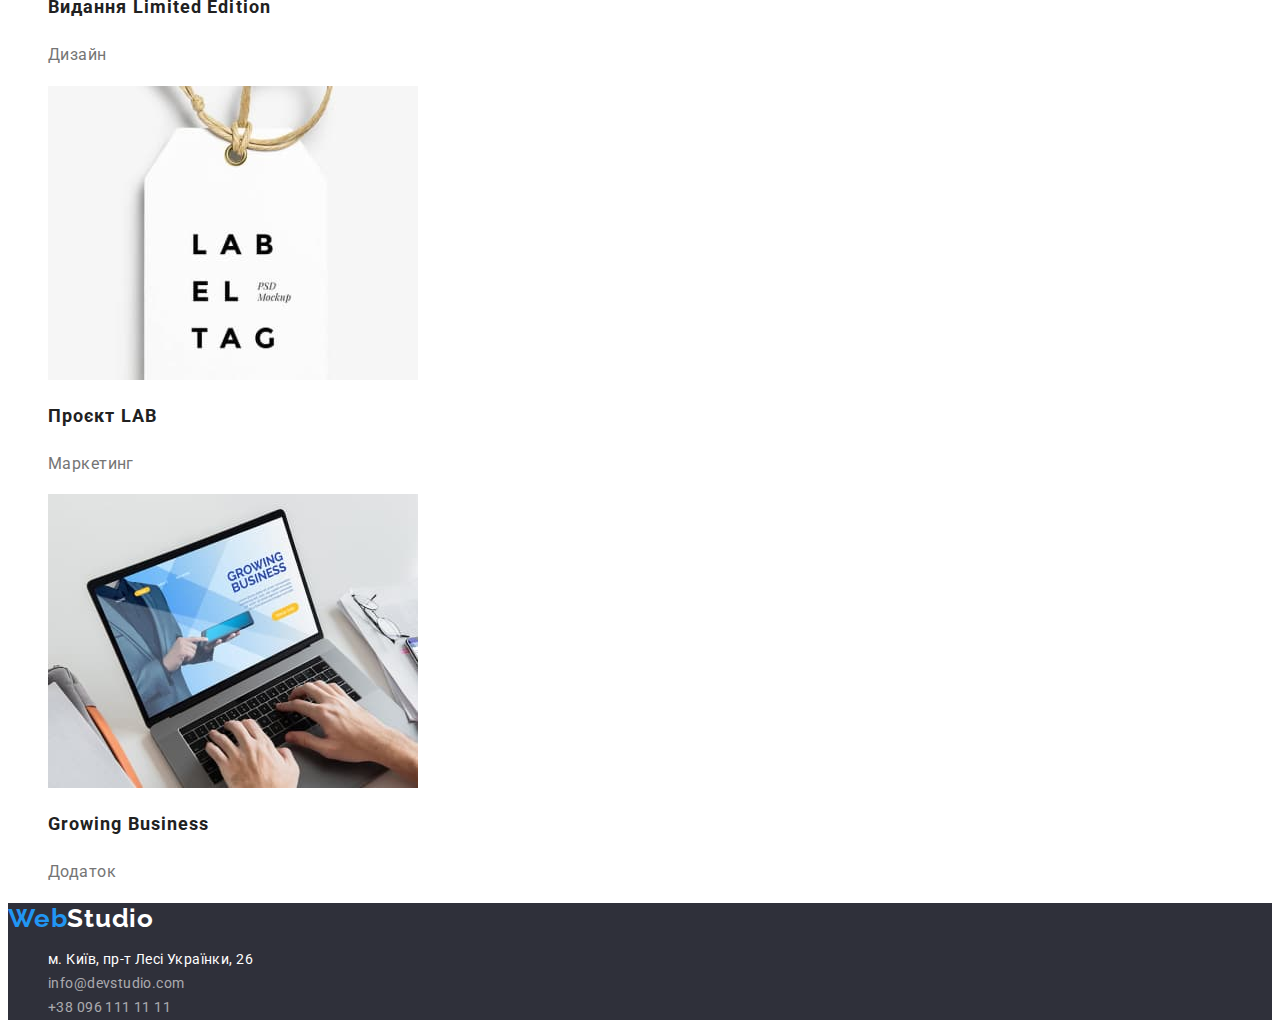
==== commit 2f681ad2: "Додає лінки додаткові лінки на шрифти" ====
--- a/portfolio.html
+++ b/portfolio.html
@@ -5,6 +5,8 @@
     <meta http-equiv="X-UA-Compatible" content="IE=edge" />
     <meta name="viewport" content="width=device-width, initial-scale=1.0" />
     <title>WebStudio</title>
+    <link rel="preconnect" href="https://fonts.googleapis.com" />
+    <link rel="preconnect" href="https://fonts.gstatic.com" crossorigin />
     <link
       href="https://fonts.googleapis.com/css2?family=Raleway:wght@700&family=Roboto:wght@400;500;700;900&display=swap"
       rel="stylesheet"
--- a/css/styles.css
+++ b/css/styles.css
@@ -5,7 +5,7 @@
   --primary-text-color: #757575;
   --secondary-text-color: #212121;
   --accent-color: #2196f3;
-  /* --primary-bg: #f5f5f5; */
+  /* --figma-bg: #f5f5f5; */
   --secondary-bg: #f5f4fa;
   --container-bg: #eeeeee;
   --footer-bg: #2f303a;
@@ -13,16 +13,15 @@
 }
 
 body {
-  font-family: system-ui, -apple-system, BlinkMacSystemFont, "Segoe UI", Roboto,
-    Oxygen, Ubuntu, Cantarell, "Open Sans", "Helvetica Neue", sans-serif;
+  background-color: var(--header-bg);
   color: var(--primary-text-color);
-  background-color: var(--header-bg);
-}
-
-.header {
-  background-color: var(--header-bg);
-}
-
+
+  font-family: Roboto, sans-serif;
+  font-size: 14px;
+  letter-spacing: 0.03em;
+}
+
+/* класи утиліти */
 .list {
   list-style: none;
 }
@@ -31,8 +30,20 @@
   text-decoration: none;
 }
 
+/* хедер */
+.header {
+  background-color: var(--header-bg);
+}
+
+/* логотип */
+
 .logo {
-  color: var(--accent-color);
+  font-family: Raleway, sans-serif;
+  color: var(--accent-color);
+  font-weight: 700;
+  font-size: 26px;
+  line-height: 1.19;
+  letter-spacing: 0.03em;
 }
 
 .logo-black {
@@ -43,6 +54,14 @@
   color: var(--header-bg);
 }
 
+/* навігація і контакти */
+
+.header li {
+  font-weight: 500;
+  line-height: 1.14;
+  letter-spacing: 0.02em;
+}
+
 .site-nav .link {
   color: var(--secondary-text-color);
 }
@@ -65,44 +84,85 @@
   color: var(--accent-color);
 }
 
+/* секція hero */
+
 .hero {
   background-color: var(--footer-bg);
 }
 
 .hero .title {
   color: var(--header-bg);
-}
+  font-weight: 900;
+  font-size: 44px;
+  line-height: 1.36;
+  text-align: center;
+  letter-spacing: 0.06em;
+  text-transform: uppercase;
+}
+
+/* кнопки на обох сторінках */
 
 .button {
   border-color: transparent;
+  font-family: inherit;
+  cursor: pointer;
 }
 
 .button.primary {
   background-color: var(--accent-color);
   color: var(--header-bg);
+
+  font-weight: 700;
+  font-size: 16px;
+  line-height: 1.8;
+  display: flex;
+  align-items: center;
+  text-align: center;
+  letter-spacing: 0.06em;
 }
 
 .button.secondary {
   background-color: var(--secondary-bg);
   color: var(--secondary-text-color);
-}
-
-.button.secondary:hover {
+
+  font-weight: 500;
+  font-size: 16px;
+  line-height: 1.6;
+  text-align: center;
+  letter-spacing: 0.03em;
+}
+
+.button.secondary:hover,
+.button.secondary:focus {
   background-color: var(--accent-color);
   color: var(--header-bg);
 }
 
+/* секції Наші переваги і Чим ми займаємося */
 .section {
   background-color: var(--header-bg);
 }
 
 .section-title {
   color: var(--secondary-text-color);
-}
-
-.section .title {
-  color: var(--secondary-text-color);
-}
+  font-weight: 700;
+  font-size: 36px;
+  line-height: 1.6;
+  text-align: center;
+}
+
+.features-item {
+  color: var(--secondary-text-color);
+  font-weight: 700;
+  line-height: 1.14;
+  text-transform: uppercase;
+}
+
+.features-text {
+  line-height: 1.71;
+}
+
+/* секція Команда */
 
 .section.team {
   background-color: var(--secondary-bg);
@@ -114,16 +174,53 @@
 
 .name {
   color: var(--secondary-text-color);
-}
+  font-weight: 500;
+  font-size: 16px;
+  line-height: 1.18;
+  /* text-align: center; */
+}
+
+.team-item .title {
+  font-size: 16px;
+  line-height: 1.18;
+  /* text-align: center; */
+}
+
+/* секція Портфоліо */
+
+.img {
+  background-color: var(--container-bg);
+}
+
+.work-title {
+  color: var(--secondary-text-color);
+  font-weight: 700;
+  font-size: 18px;
+  line-height: 2;
+  letter-spacing: 0.06em;
+}
+
+.work-description {
+  font-size: 16px;
+  line-height: 1.8;
+  color: var(--primary-text-color);
+}
+
+/* футер */
 
 .footer {
   background-color: var(--footer-bg);
 }
 
-.img {
-  background-color: var(--container-bg);
-}
-
-.work-title {
-  color: var(--secondary-text-color);
-}
+.address-item {
+  font-style: normal;
+  line-height: 1.71;
+}
+
+.address-item .primary {
+  color: var(--header-bg);
+}
+
+.address-item .secondary {
+  color: var(--text-footer-color);
+}
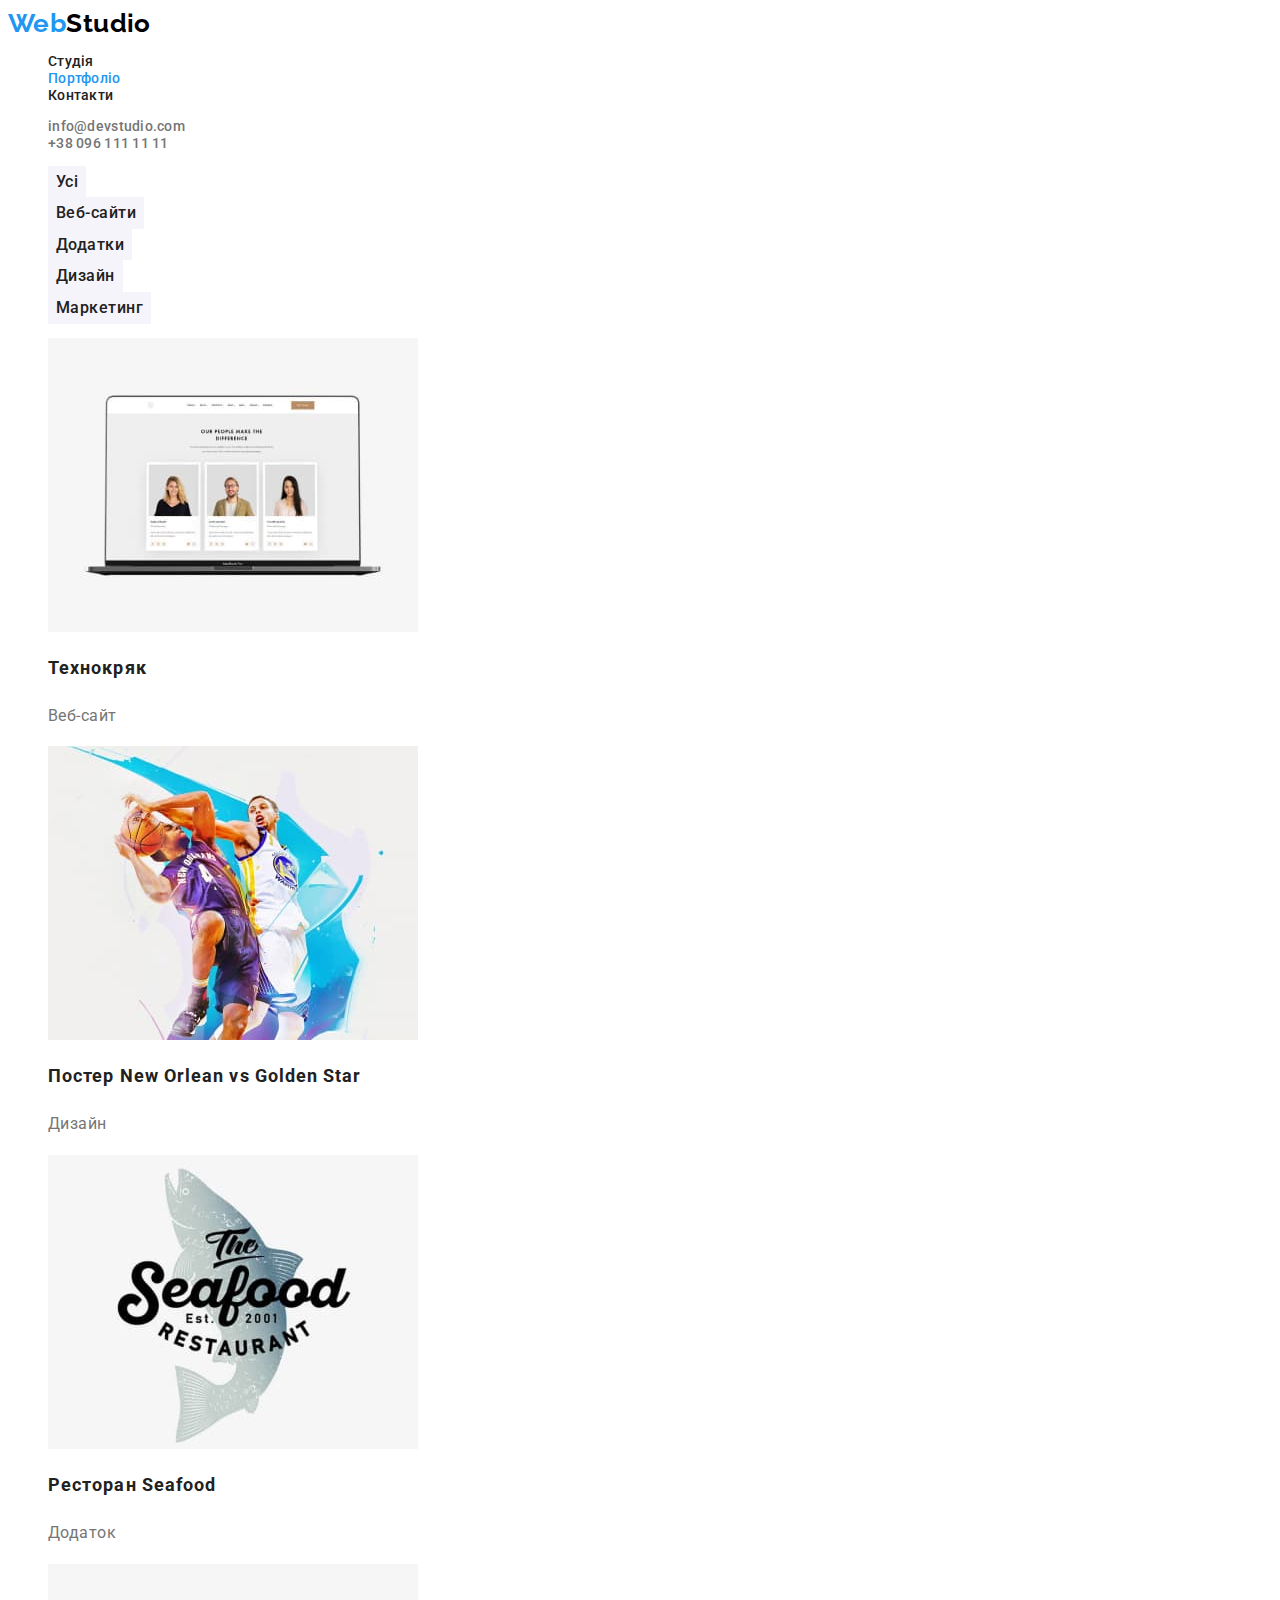
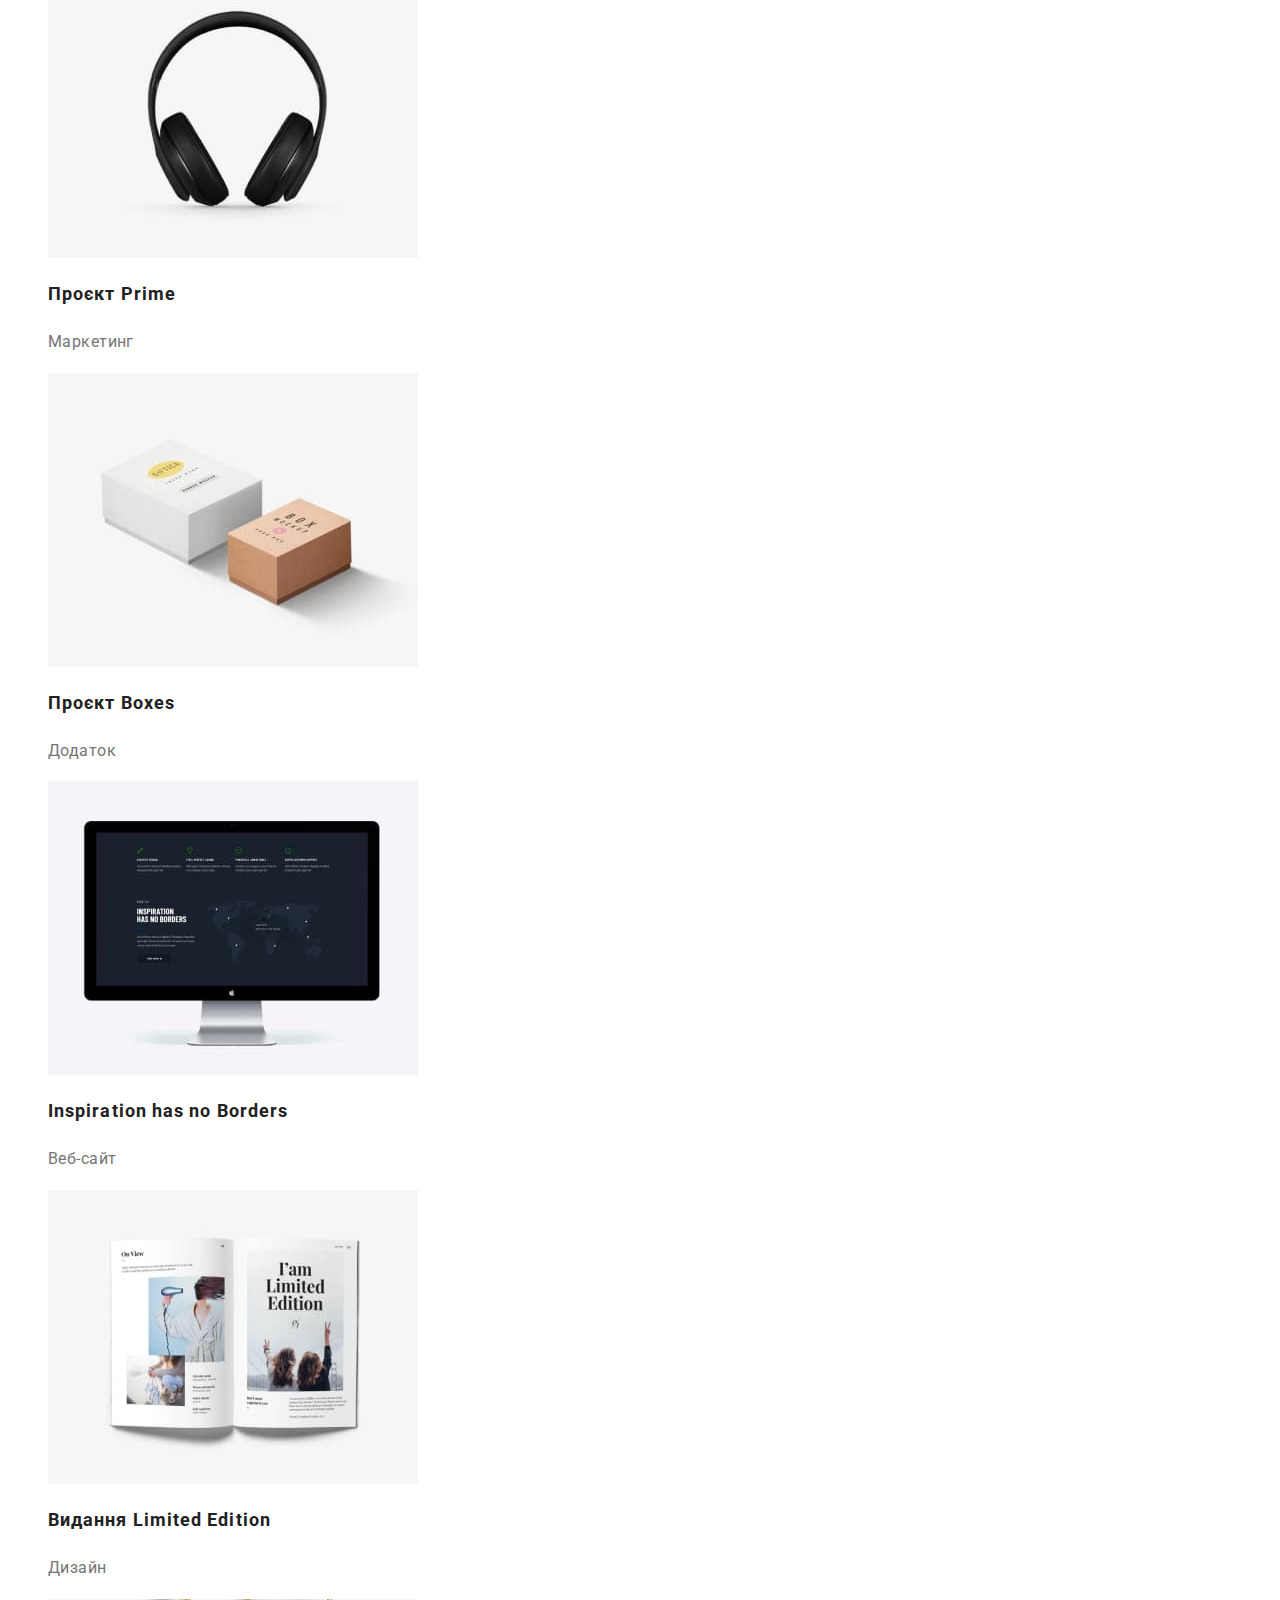
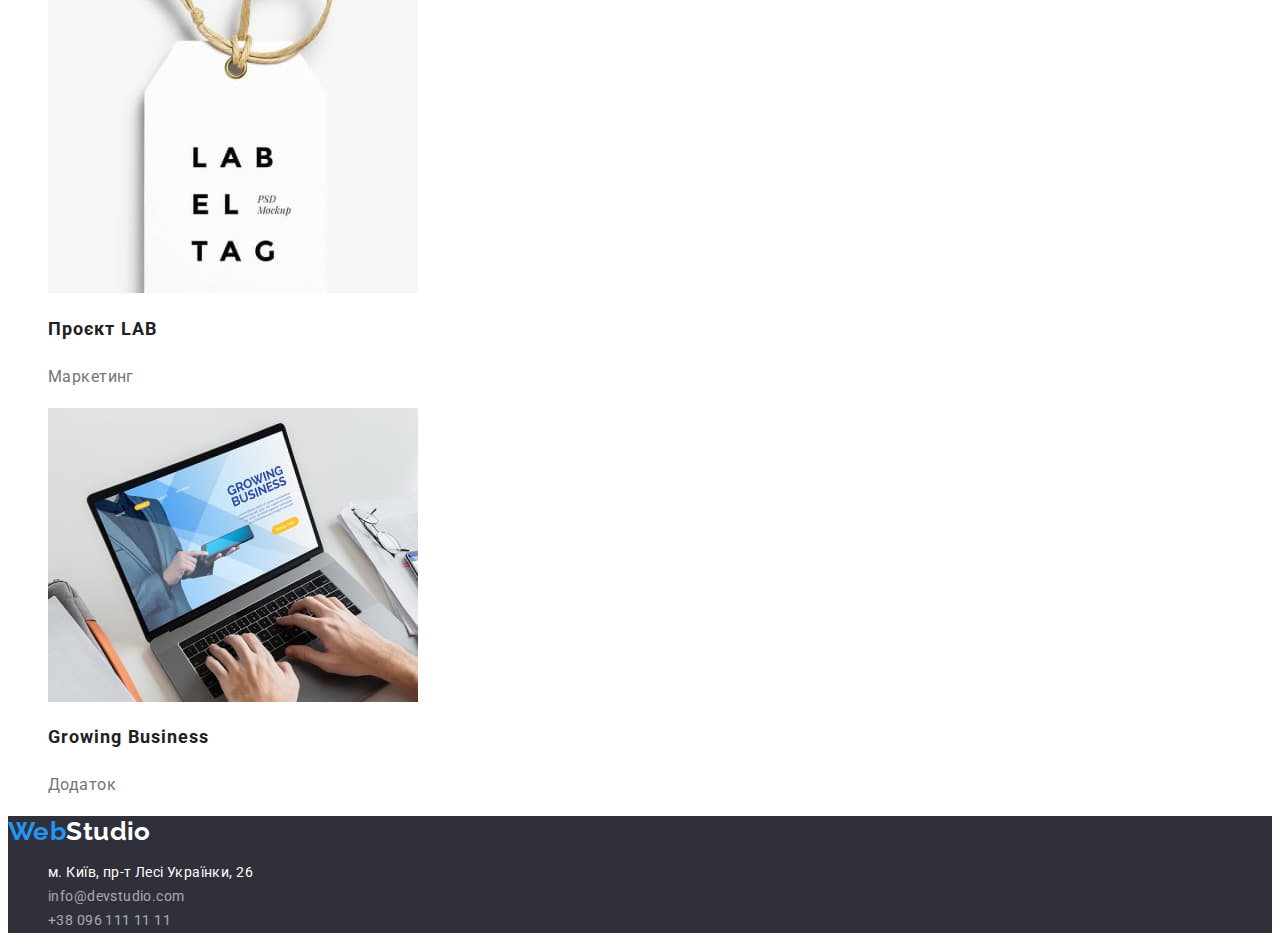
==== commit cd0871cd: "Виправляє помилки після коментарів ментора" ====
--- a/portfolio.html
+++ b/portfolio.html
@@ -22,25 +22,27 @@
         >
         <ul class="site-nav list">
           <li>
-            <a class="link" href="./index.html">Студія</a>
-          </li>
-          <li>
-            <a class="link current" href="./portfolio.html">Портфоліо</a>
-          </li>
-          <li>
-            <a class="link" href="">Контакти</a>
+            <a class="nav-link link" href="./index.html">Студія</a>
+          </li>
+          <li>
+            <a class="nav-link link current" href="./portfolio.html"
+              >Портфоліо</a
+            >
+          </li>
+          <li>
+            <a class="nav-link link" href="">Контакти</a>
           </li>
         </ul>
       </nav>
 
       <ul class="contacts list">
         <li>
-          <a class="contact-item link" href="mailto:info@devstudio.com"
+          <a class="contact-link link" href="mailto:info@devstudio.com"
             >info@devstudio.com</a
           >
         </li>
         <li>
-          <a class="contact-item link" href="tell:+380961111111"
+          <a class="contact-link link" href="tell:+380961111111"
             >+38 096 111 11 11</a
           >
         </li>
@@ -50,11 +52,10 @@
     <!-- Основний і унікальний контент -->
     <main>
       <section class="section">
-        <!-- Заголовок цієї секції буде скритий -->
-        <h1 class="section-title works">Портфоліо</h1>
+        <h1 class="section-title works visually-hidden">Портфоліо</h1>
         <ul class="filter list">
           <li>
-            <button type="button" class="button secondary">Усі</button>
+            <button type="button" class="button secondary current">Усі</button>
           </li>
           <li>
             <button type="button" class="button secondary">Веб-сайти</button>
@@ -70,128 +71,121 @@
           </li>
         </ul>
 
-        <ul class="list">
+        <ul class="project-list list">
           <li>
             <a href="" class="link">
               <img
-                class="img"
                 src="./images/portfolio-1.jpg"
                 alt="Сторінка веб-сайту на екрані лептопа"
                 width="370"
                 height="294"
               />
-              <h2 class="work-title">Технокряк</h2>
-              <p class="work-description">Веб-сайт</p></a
-            >
-          </li>
-          <li>
-            <a href="" class="link"
-              ><img
-                class="img"
+              <h2 class="project-title">Технокряк</h2>
+              <p class="project-type">Веб-сайт</p></a
+            >
+          </li>
+          <li>
+            <a href="" class="link"
+              ><img
                 src="./images/portfolio-2.jpg"
                 alt="Два баскетболісти грають у м'яч"
                 width="370"
                 height="294"
               />
-              <h2 class="work-title">
+              <h2 class="project-title">
                 Постер <span lang="en">New Orlean vs Golden Star</span>
               </h2>
-              <p class="work-description">Дизайн</p></a
-            >
-          </li>
-          <li>
-            <a href="" class="link"
-              ><img
-                class="img"
+              <p class="project-type">Дизайн</p></a
+            >
+          </li>
+          <li>
+            <a href="" class="link"
+              ><img
                 src="./images/portfolio-3.jpg"
                 alt="Логотип ресторану"
                 width="370"
                 height="294"
               />
-              <h2 class="work-title">
+              <h2 class="project-title">
                 Ресторан <span lang="en">Seafood</span>
               </h2>
-              <p class="work-description">Додаток</p></a
-            >
-          </li>
-          <li>
-            <a href="" class="link"
-              ><img
-                class="img"
+              <p class="project-type">Додаток</p></a
+            >
+          </li>
+          <li>
+            <a href="" class="link"
+              ><img
                 src="./images/portfolio-4.jpg"
                 alt="Навушники"
                 width="370"
                 height="294"
               />
-              <h2 class="work-title">Проєкт <span lang="en">Prime</span></h2>
-              <p class="work-description">Маркетинг</p></a
-            >
-          </li>
-          <li>
-            <a href="" class="link"
-              ><img
-                class="img"
+              <h2 class="project-title">Проєкт <span lang="en">Prime</span></h2>
+              <p class="project-type">Маркетинг</p></a
+            >
+          </li>
+          <li>
+            <a href="" class="link"
+              ><img
                 src="./images/portfolio-5.jpg"
                 alt="Дві коробки"
                 width="370"
                 height="294"
               />
-              <h2 class="work-title">Проєкт <span lang="en">Boxes</span></h2>
-              <p class="work-description">Додаток</p></a
-            >
-          </li>
-          <li>
-            <a href="" class="link"
-              ><img
-                class="img"
+              <h2 class="project-title">Проєкт <span lang="en">Boxes</span></h2>
+              <p class="project-type">Додаток</p></a
+            >
+          </li>
+          <li>
+            <a href="" class="link"
+              ><img
                 src="./images/portfolio-6.jpg"
                 alt="Сторінка веб-сайту на моніторі"
                 width="370"
                 height="294"
               />
-              <h2 class="work-title" lang="en">Inspiration has no Borders</h2>
-              <p class="work-description">Веб-сайт</p></a
-            >
-          </li>
-          <li>
-            <a href="" class="link"
-              ><img
-                class="img"
+              <h2 class="project-title" lang="en">
+                Inspiration has no Borders
+              </h2>
+              <p class="project-type">Веб-сайт</p></a
+            >
+          </li>
+          <li>
+            <a href="" class="link"
+              ><img
                 src="./images/portfolio-7.jpg"
                 alt="Розворот друкованого видання"
                 width="370"
                 height="294"
               />
-              <h2 class="work-title">
+              <h2 class="project-title">
                 Видання <span lang="en"> Limited Edition</span>
               </h2>
-              <p class="work-description">Дизайн</p></a
-            >
-          </li>
-          <li>
-            <a href="" class="link"
-              ><img
-                class="img"
+              <p class="project-type">Дизайн</p></a
+            >
+          </li>
+          <li>
+            <a href="" class="link"
+              ><img
                 src="./images/portfolio-8.jpg"
                 alt="Паперова лейба з текстом"
                 width="370"
                 height="294"
               />
-              <h2 class="work-title">Проєкт <span lang="en">LAB</span></h2>
-              <p class="work-description">Маркетинг</p></a
-            >
-          </li>
-          <li>
-            <a href="" class="link"
-              ><img
-                class="img"
+              <h2 class="project-title">Проєкт <span lang="en">LAB</span></h2>
+              <p class="project-type">Маркетинг</p></a
+            >
+          </li>
+          <li>
+            <a href="" class="link"
+              ><img
                 src="./images/portfolio-9.jpg"
                 alt="Сторінка додатку на екрані лептопу"
                 width="370"
                 height="294"
               />
-              <h2 class="work-title" lang="en">Growing Business</h2>
-              <p class="work-description">Додаток</p></a
+              <h2 class="project-title" lang="en">Growing Business</h2>
+              <p class="project-type">Додаток</p></a
             >
           </li>
         </ul>
@@ -203,10 +197,10 @@
         >Web<span class="logo-white">Studio</span></a
       >
       <address class="address">
-        <ul class="list">
+        <ul class="address-list list">
           <li class="address-item">
             <a
-              class="primary link"
+              class="address-link primary link"
               href="https://goo.gl/maps/5jb4CAZ57KKGYozQA"
               target="_blank"
               rel="noopener noreferrer nofollow"
@@ -214,12 +208,14 @@
             >
           </li>
           <li class="address-item">
-            <a class="secondary link" href="mailto:info@devstudio.com"
+            <a
+              class="address-link secondary link"
+              href="mailto:info@devstudio.com"
               >info@devstudio.com</a
             >
           </li>
           <li class="address-item">
-            <a class="secondary link" href="tell:+380961111111"
+            <a class="address-link secondary link" href="tell:+380961111111"
               >+38 096 111 11 11</a
             >
           </li>
--- a/css/styles.css
+++ b/css/styles.css
@@ -30,6 +30,20 @@
   text-decoration: none;
 }
 
+.visually-hidden {
+  position: absolute;
+  width: 1px;
+  height: 1px;
+  margin: -1px;
+  border: 0;
+  padding: 0;
+
+  white-space: nowrap;
+  clip-path: inset(100%);
+  clip: rect(0 0 0 0);
+  overflow: hidden;
+}
+
 /* хедер */
 .header {
   background-color: var(--header-bg);
@@ -43,7 +57,6 @@
   font-weight: 700;
   font-size: 26px;
   line-height: 1.19;
-  letter-spacing: 0.03em;
 }
 
 .logo-black {
@@ -56,16 +69,16 @@
 
 /* навігація і контакти */
 
-.header li {
+.site-nav .link {
+  color: var(--secondary-text-color);
+}
+
+.nav-link {
   font-weight: 500;
   line-height: 1.14;
   letter-spacing: 0.02em;
 }
 
-.site-nav .link {
-  color: var(--secondary-text-color);
-}
-
 .site-nav .link:hover,
 .site-nav .link:focus {
   color: var(--accent-color);
@@ -75,12 +88,15 @@
   color: var(--accent-color);
 }
 
-.contacts .contact-item {
+.contacts .contact-link {
   color: var(--primary-text-color);
-}
-
-.contacts .contact-item:hover,
-.contacts .contact-item:focus {
+  font-weight: 500;
+  line-height: 1.14;
+  letter-spacing: 0.02em;
+}
+
+.contacts .contact-link:hover,
+.contacts .contact-link:focus {
   color: var(--accent-color);
 }
 
@@ -90,7 +106,7 @@
   background-color: var(--footer-bg);
 }
 
-.hero .title {
+.hero-title {
   color: var(--header-bg);
   font-weight: 900;
   font-size: 44px;
@@ -139,21 +155,21 @@
 }
 
 /* секції Наші переваги і Чим ми займаємося */
+
 .section {
   background-color: var(--header-bg);
 }
 
 .section-title {
   color: var(--secondary-text-color);
-  font-weight: 700;
   font-size: 36px;
   line-height: 1.6;
   text-align: center;
 }
 
-.features-item {
-  color: var(--secondary-text-color);
-  font-weight: 700;
+.features-title {
+  color: var(--secondary-text-color);
+  font-size: 14px;
   line-height: 1.14;
   text-transform: uppercase;
 }
@@ -172,7 +188,7 @@
   background-color: var(--header-bg);
 }
 
-.name {
+.team-name {
   color: var(--secondary-text-color);
   font-weight: 500;
   font-size: 16px;
@@ -180,7 +196,7 @@
   /* text-align: center; */
 }
 
-.team-item .title {
+.team-title {
   font-size: 16px;
   line-height: 1.18;
   /* text-align: center; */
@@ -188,19 +204,14 @@
 
 /* секція Портфоліо */
 
-.img {
-  background-color: var(--container-bg);
-}
-
-.work-title {
-  color: var(--secondary-text-color);
-  font-weight: 700;
+.project-title {
+  color: var(--secondary-text-color);
   font-size: 18px;
   line-height: 2;
   letter-spacing: 0.06em;
 }
 
-.work-description {
+.project-type {
   font-size: 16px;
   line-height: 1.8;
   color: var(--primary-text-color);
@@ -212,15 +223,20 @@
   background-color: var(--footer-bg);
 }
 
-.address-item {
+.address-link {
   font-style: normal;
   line-height: 1.71;
 }
 
-.address-item .primary {
-  color: var(--header-bg);
-}
-
-.address-item .secondary {
+.address-link.primary {
+  color: var(--header-bg);
+}
+
+.address-link.secondary {
   color: var(--text-footer-color);
 }
+
+.address-link.secondary:hover,
+.address-link.secondary:hover {
+  color: var(--accent-color);
+}
